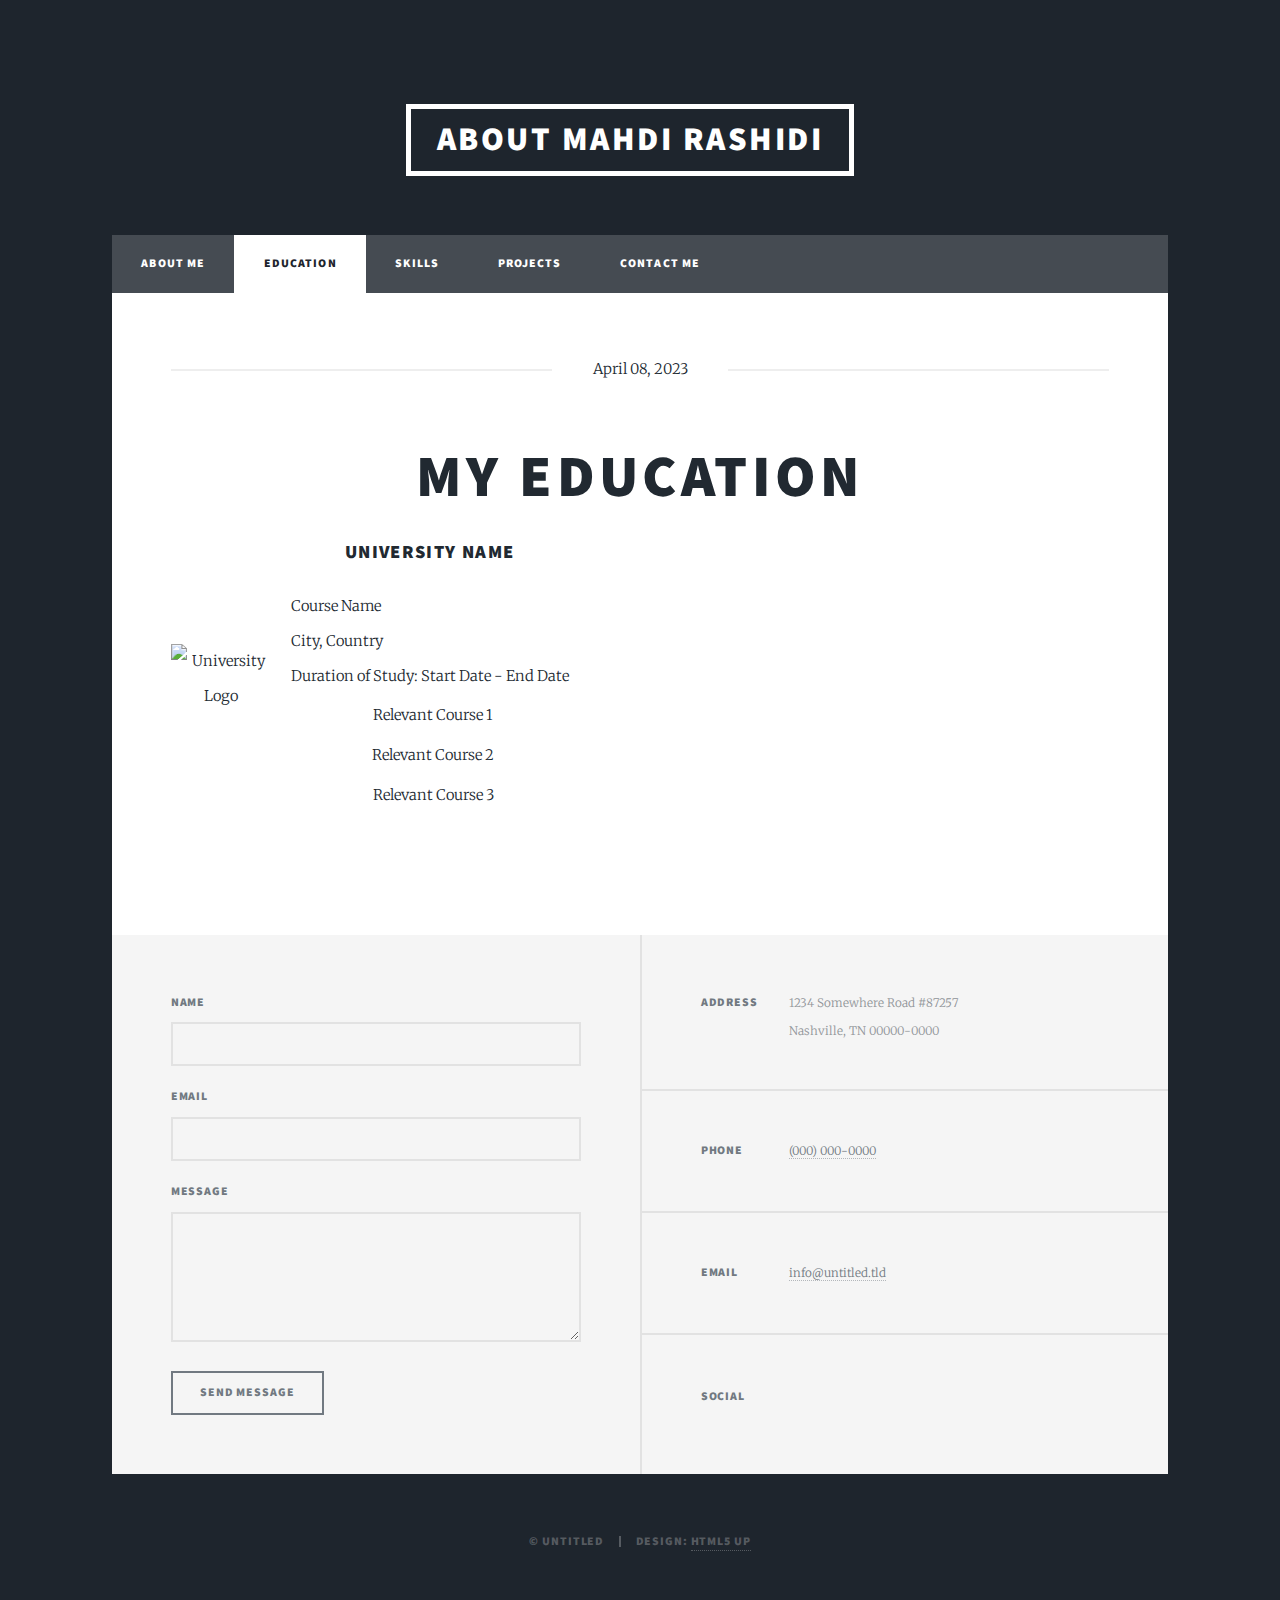
==== education.html @ 548ddbe5 "website got updated" ====
<!DOCTYPE HTML>
<!--
	Massively by HTML5 UP
	html5up.net | @ajlkn
	Free for personal and commercial use under the CCA 3.0 license (html5up.net/license)
-->
<html>
	<head>
		<title>Mahdi Rashidi | Education</title>
		<meta charset="utf-8" />
		<meta name="viewport" content="width=device-width, initial-scale=1, user-scalable=no" />
		<link rel="stylesheet" href="assets/css/main.css" />
		<noscript><link rel="stylesheet" href="assets/css/noscript.css" /></noscript>
	</head>
	<body class="is-preload">

		<!-- Wrapper -->
			<div id="wrapper">

				<!-- Header -->
					<header id="header">
						<a href="index.html" class="logo">About Mahdi rashidi</a>
					</header>

				<!-- Nav -->
					<!-- Nav I can make it stick to top later -->
					<nav id="nav">
						<ul class="links">
							<li><a href="index.html">About Me</a></li>
							<li class="active"><a href="education.html">Education</a></li>
							<li><a href="elements.html">Skills</a></li>
							<li><a href="elements.html">projects</a></li>
							<li><a href="elements.html">Contact me</a></li>
						</ul>
						<ul class="icons">
							<li><a href="https://www.linkedin.com/in/mahdi-rashidi-193063152/" class="icon brands fa-linkedin"><span class="label">Linkedin</span></a></li>
							<li><a href="https://www.facebook.com/profile.php?id=100070117154557" class="icon brands fa-facebook-f"><span class="label">Facebook</span></a></li>
							<li><a href="https://www.instagram.com/sepehr___rashidi__/" class="icon brands fa-instagram"><span class="label">Instagram</span></a></li>
							<li><a href="https://github.com/mahdirashidi998" class="icon brands fa-github"><span class="label">GitHub</span></a></li>
						</ul>
					</nav>

				<!-- Main -->
					<div id="main">

						<!-- Post -->
							<section class="post">
								<header class="major">
									<span class="date">April 08, 2023</span>
									<h1>My Education</h1>
									<div class="education">
										<div class="logo">
										  <img src="university-logo.png" alt="University Logo">
										</div>
										<div class="details">
										  <h3>University Name</h3>
										  <p>Course Name</p>
										  <p>City, Country</p>
										  <p>Duration of Study: Start Date - End Date</p>
										  <ul>
											<li>Relevant Course 1</li>
											<li>Relevant Course 2</li>
											<li>Relevant Course 3</li>
										  </ul>
										</div>
									  </div></section>

					</div>

				<!-- Footer -->
					<footer id="footer">
						<section>
							<form method="post" action="#">
								<div class="fields">
									<div class="field">
										<label for="name">Name</label>
										<input type="text" name="name" id="name" />
									</div>
									<div class="field">
										<label for="email">Email</label>
										<input type="text" name="email" id="email" />
									</div>
									<div class="field">
										<label for="message">Message</label>
										<textarea name="message" id="message" rows="3"></textarea>
									</div>
								</div>
								<ul class="actions">
									<li><input type="submit" value="Send Message" /></li>
								</ul>
							</form>
						</section>
						<section class="split contact">
							<section class="alt">
								<h3>Address</h3>
								<p>1234 Somewhere Road #87257<br />
								Nashville, TN 00000-0000</p>
							</section>
							<section>
								<h3>Phone</h3>
								<p><a href="#">(000) 000-0000</a></p>
							</section>
							<section>
								<h3>Email</h3>
								<p><a href="#">info@untitled.tld</a></p>
							</section>
							<section>
								<h3>Social</h3>
								<ul class="icons alt">
									<li><a href="#" class="icon brands alt fa-twitter"><span class="label">Twitter</span></a></li>
									<li><a href="#" class="icon brands alt fa-facebook-f"><span class="label">Facebook</span></a></li>
									<li><a href="#" class="icon brands alt fa-instagram"><span class="label">Instagram</span></a></li>
									<li><a href="#" class="icon brands alt fa-github"><span class="label">GitHub</span></a></li>
								</ul>
							</section>
						</section>
					</footer>

				<!-- Copyright -->
					<div id="copyright">
						<ul><li>&copy; Untitled</li><li>Design: <a href="https://html5up.net">HTML5 UP</a></li></ul>
					</div>

			</div>

		<!-- Scripts -->
			<script src="assets/js/jquery.min.js"></script>
			<script src="assets/js/jquery.scrollex.min.js"></script>
			<script src="assets/js/jquery.scrolly.min.js"></script>
			<script src="assets/js/browser.min.js"></script>
			<script src="assets/js/breakpoints.min.js"></script>
			<script src="assets/js/util.js"></script>
			<script src="assets/js/main.js"></script>

	</body>
</html>
---- assets/css/main.css ----
@import url(fontawesome-all.min.css);
@import url("https://fonts.googleapis.com/css?family=Merriweather:300,700,300italic,700italic|Source+Sans+Pro:900");

/*
	Massively by HTML5 UP
	html5up.net | @ajlkn
	Free for personal and commercial use under the CCA 3.0 license (html5up.net/license)
*/

html, body, div, span, applet, object,
iframe, h1, h2, h3, h4, h5, h6, p, blockquote,
pre, a, abbr, acronym, address, big, cite,
code, del, dfn, em, img, ins, kbd, q, s, samp,
small, strike, strong, sub, sup, tt, var, b,
u, i, center, dl, dt, dd, ol, ul, li, fieldset,
form, label, legend, table, caption, tbody,
tfoot, thead, tr, th, td, article, aside,
canvas, details, embed, figure, figcaption,
footer, header, hgroup, menu, nav, output, ruby,
section, summary, time, mark, audio, video {
	margin: 0;
	padding: 0;
	border: 0;
	font-size: 100%;
	font: inherit;
	vertical-align: baseline;}

article, aside, details, figcaption, figure,
footer, header, hgroup, menu, nav, section {
	display: block;}

body {
	line-height: 1;
}

ol, ul {
	list-style: none;
}

blockquote, q {
	quotes: none;
}

	blockquote:before, blockquote:after, q:before, q:after {
		content: '';
		content: none;
	}

table {
	border-collapse: collapse;
	border-spacing: 0;
}

body {
	-webkit-text-size-adjust: none;
}

mark {
	background-color: transparent;
	color: inherit;
}

input::-moz-focus-inner {
	border: 0;
	padding: 0;
}

input, select, textarea {
	-moz-appearance: none;
	-webkit-appearance: none;
	-ms-appearance: none;
	appearance: none;
}

/* Basic */

	@-ms-viewport {
		width: device-width;
	}

	body {
		-ms-overflow-style: scrollbar;
	}

	@media screen and (max-width: 480px) {

		html, body {
			min-width: 320px;
		}

	}

	html {
		box-sizing: border-box;
	}

	*, *:before, *:after {
		box-sizing: inherit;
	}

	body {
		background-color: #1e252d;
	}

		body.is-preload *, body.is-preload *:before, body.is-preload *:after {
			-moz-animation: none !important;
			-webkit-animation: none !important;
			-ms-animation: none !important;
			animation: none !important;
			-moz-transition: none !important;
			-webkit-transition: none !important;
			-ms-transition: none !important;
			transition: none !important;
		}

/* Type */

	html {
		font-size: 16pt;
	}

		@media screen and (max-width: 1680px) {

			html {
				font-size: 12pt;
			}

		}

		@media screen and (max-width: 1280px) {

			html {
				font-size: 11pt;
			}

		}

		@media screen and (max-width: 360px) {

			html {
				font-size: 10pt;
			}

		}

	body {
		color: #212931;
	}

	body, input, select, textarea {
		font-family: "Merriweather", Georgia, serif;
		font-weight: 300;
		font-size: 1rem;
		line-height: 2.375;
	}

	a {
		-moz-transition: color 0.2s ease-in-out, background-color 0.2s ease-in-out, border-color 0.2s ease-in-out, box-shadow 0.2s ease-in-out;
		-webkit-transition: color 0.2s ease-in-out, background-color 0.2s ease-in-out, border-color 0.2s ease-in-out, box-shadow 0.2s ease-in-out;
		-ms-transition: color 0.2s ease-in-out, background-color 0.2s ease-in-out, border-color 0.2s ease-in-out, box-shadow 0.2s ease-in-out;
		transition: color 0.2s ease-in-out, background-color 0.2s ease-in-out, border-color 0.2s ease-in-out, box-shadow 0.2s ease-in-out;
		border-bottom: dotted 1px;
		text-decoration: none;
	}

		a:hover {
			border-bottom-color: transparent;
		}

	strong, b {
		font-weight: 600;
	}

	em, i {
		font-style: italic;
	}

	p {
		text-align: justify;
		margin: 0 0 2rem 0;
	}

	h1, h2, h3, h4, h5, h6 {
		font-family: "Source Sans Pro", Helvetica, sans-serif;
		font-weight: 900;
		line-height: 1.5;
		letter-spacing: 0.075em;
		text-transform: uppercase;
		margin: 0 0 1rem 0;
	}

		h1 a, h2 a, h3 a, h4 a, h5 a, h6 a {
			border-bottom: 0;
			color: inherit;
			text-decoration: none;
		}

	h1 {
		font-size: 4rem;
		line-height: 1.1;
		margin: 0 0 2rem 0;
	}

	h2 {
		font-size: 1.75rem;
		line-height: 1.3;
		margin: 0 0 1.5rem 0;
	}

	h3 {
		font-size: 1.25rem;
		margin: 0 0 1.5rem 0;
	}

	h4 {
		font-size: 1rem;
	}

	h5 {
		font-size: 0.9rem;
	}

	h6 {
		font-size: 0.8rem;
	}

	sub {
		font-size: 0.8rem;
		position: relative;
		top: 0.5rem;
	}

	sup {
		font-size: 0.8rem;
		position: relative;
		top: -0.5rem;
	}

	blockquote {
		border-left: solid 4px;
		font-style: italic;
		margin: 0 0 2rem 0;
		padding: 0.5rem 0 0.5rem 2rem;
	}

	code {
		border: solid 2px;
		font-family: "Courier New", monospace;
		font-size: 0.9rem;
		margin: 0 0.25rem;
		padding: 0.25rem 0.65rem;
	}

	pre {
		-webkit-overflow-scrolling: touch;
		font-family: "Courier New", monospace;
		font-size: 0.9rem;
		margin: 0 0 2rem 0;
	}

		pre code {
			display: block;
			line-height: 1.75;
			padding: 1rem 1.5rem;
			overflow-x: auto;
		}

	hr {
		border: 0;
		border-bottom: solid 2px;
		margin: 3rem 0;
	}

		hr.major {
			margin: 5rem 0;
		}

	.align-left {
		text-align: left;
	}

	.align-center {
		text-align: center;
	}

	.align-right {
		text-align: right;
	}

	input, select, textarea {
		color: #212931;
	}

	a {
		color: #212931;
		border-bottom-color: rgba(33, 41, 49, 0.5);
	}

		a:hover {
			border-bottom-color: transparent;
			color: #18bfef !important;
		}

	strong, b {
		color: #212931;
	}

	h1, h2, h3, h4, h5, h6 {
		color: #212931;
	}

	blockquote {
		border-left-color: #eeeeee;
	}

	code {
		background: rgba(220, 220, 220, 0.25);
		border-color: #eeeeee;
	}

	hr {
		border-bottom-color: #eeeeee;
	}

/* Row */

	.row {
		display: flex;
		flex-wrap: wrap;
		box-sizing: border-box;
		align-items: stretch;
	}

		.row > * {
			box-sizing: border-box;
		}

		.row.gtr-uniform > * > :last-child {
			margin-bottom: 0;
		}

		.row.aln-left {
			justify-content: flex-start;
		}

		.row.aln-center {
			justify-content: center;
		}

		.row.aln-right {
			justify-content: flex-end;
		}

		.row.aln-top {
			align-items: flex-start;
		}

		.row.aln-middle {
			align-items: center;
		}

		.row.aln-bottom {
			align-items: flex-end;
		}

		.row > .imp {
			order: -1;
		}

		.row > .col-1 {
			width: 8.33333%;
		}

		.row > .off-1 {
			margin-left: 8.33333%;
		}

		.row > .col-2 {
			width: 16.66667%;
		}

		.row > .off-2 {
			margin-left: 16.66667%;
		}

		.row > .col-3 {
			width: 25%;
		}

		.row > .off-3 {
			margin-left: 25%;
		}

		.row > .col-4 {
			width: 33.33333%;
		}

		.row > .off-4 {
			margin-left: 33.33333%;
		}

		.row > .col-5 {
			width: 41.66667%;
		}

		.row > .off-5 {
			margin-left: 41.66667%;
		}

		.row > .col-6 {
			width: 50%;
		}

		.row > .off-6 {
			margin-left: 50%;
		}

		.row > .col-7 {
			width: 58.33333%;
		}

		.row > .off-7 {
			margin-left: 58.33333%;
		}

		.row > .col-8 {
			width: 66.66667%;
		}

		.row > .off-8 {
			margin-left: 66.66667%;
		}

		.row > .col-9 {
			width: 75%;
		}

		.row > .off-9 {
			margin-left: 75%;
		}

		.row > .col-10 {
			width: 83.33333%;
		}

		.row > .off-10 {
			margin-left: 83.33333%;
		}

		.row > .col-11 {
			width: 91.66667%;
		}

		.row > .off-11 {
			margin-left: 91.66667%;
		}

		.row > .col-12 {
			width: 100%;
		}

		.row > .off-12 {
			margin-left: 100%;
		}

		.row.gtr-0 {
			margin-top: 0;
			margin-left: 0rem;
		}

			.row.gtr-0 > * {
				padding: 0 0 0 0rem;
			}

			.row.gtr-0.gtr-uniform {
				margin-top: 0rem;
			}

				.row.gtr-0.gtr-uniform > * {
					padding-top: 0rem;
				}

		.row.gtr-25 {
			margin-top: 0;
			margin-left: -0.375rem;
		}

			.row.gtr-25 > * {
				padding: 0 0 0 0.375rem;
			}

			.row.gtr-25.gtr-uniform {
				margin-top: -0.375rem;
			}

				.row.gtr-25.gtr-uniform > * {
					padding-top: 0.375rem;
				}

		.row.gtr-50 {
			margin-top: 0;
			margin-left: -0.75rem;
		}

			.row.gtr-50 > * {
				padding: 0 0 0 0.75rem;
			}

			.row.gtr-50.gtr-uniform {
				margin-top: -0.75rem;
			}

				.row.gtr-50.gtr-uniform > * {
					padding-top: 0.75rem;
				}

		.row {
			margin-top: 0;
			margin-left: -1.5rem;
		}

			.row > * {
				padding: 0 0 0 1.5rem;
			}

			.row.gtr-uniform {
				margin-top: -1.5rem;
			}

				.row.gtr-uniform > * {
					padding-top: 1.5rem;
				}

		.row.gtr-150 {
			margin-top: 0;
			margin-left: -2.25rem;
		}

			.row.gtr-150 > * {
				padding: 0 0 0 2.25rem;
			}

			.row.gtr-150.gtr-uniform {
				margin-top: -2.25rem;
			}

				.row.gtr-150.gtr-uniform > * {
					padding-top: 2.25rem;
				}

		.row.gtr-200 {
			margin-top: 0;
			margin-left: -3rem;
		}

			.row.gtr-200 > * {
				padding: 0 0 0 3rem;
			}

			.row.gtr-200.gtr-uniform {
				margin-top: -3rem;
			}

				.row.gtr-200.gtr-uniform > * {
					padding-top: 3rem;
				}

		@media screen and (max-width: 1680px) {

			.row {
				display: flex;
				flex-wrap: wrap;
				box-sizing: border-box;
				align-items: stretch;
			}

				.row > * {
					box-sizing: border-box;
				}

				.row.gtr-uniform > * > :last-child {
					margin-bottom: 0;
				}

				.row.aln-left {
					justify-content: flex-start;
				}

				.row.aln-center {
					justify-content: center;
				}

				.row.aln-right {
					justify-content: flex-end;
				}

				.row.aln-top {
					align-items: flex-start;
				}

				.row.aln-middle {
					align-items: center;
				}

				.row.aln-bottom {
					align-items: flex-end;
				}

				.row > .imp-xlarge {
					order: -1;
				}

				.row > .col-1-xlarge {
					width: 8.33333%;
				}

				.row > .off-1-xlarge {
					margin-left: 8.33333%;
				}

				.row > .col-2-xlarge {
					width: 16.66667%;
				}

				.row > .off-2-xlarge {
					margin-left: 16.66667%;
				}

				.row > .col-3-xlarge {
					width: 25%;
				}

				.row > .off-3-xlarge {
					margin-left: 25%;
				}

				.row > .col-4-xlarge {
					width: 33.33333%;
				}

				.row > .off-4-xlarge {
					margin-left: 33.33333%;
				}

				.row > .col-5-xlarge {
					width: 41.66667%;
				}

				.row > .off-5-xlarge {
					margin-left: 41.66667%;
				}

				.row > .col-6-xlarge {
					width: 50%;
				}

				.row > .off-6-xlarge {
					margin-left: 50%;
				}

				.row > .col-7-xlarge {
					width: 58.33333%;
				}

				.row > .off-7-xlarge {
					margin-left: 58.33333%;
				}

				.row > .col-8-xlarge {
					width: 66.66667%;
				}

				.row > .off-8-xlarge {
					margin-left: 66.66667%;
				}

				.row > .col-9-xlarge {
					width: 75%;
				}

				.row > .off-9-xlarge {
					margin-left: 75%;
				}

				.row > .col-10-xlarge {
					width: 83.33333%;
				}

				.row > .off-10-xlarge {
					margin-left: 83.33333%;
				}

				.row > .col-11-xlarge {
					width: 91.66667%;
				}

				.row > .off-11-xlarge {
					margin-left: 91.66667%;
				}

				.row > .col-12-xlarge {
					width: 100%;
				}

				.row > .off-12-xlarge {
					margin-left: 100%;
				}

				.row.gtr-0 {
					margin-top: 0;
					margin-left: 0rem;
				}

					.row.gtr-0 > * {
						padding: 0 0 0 0rem;
					}

					.row.gtr-0.gtr-uniform {
						margin-top: 0rem;
					}

						.row.gtr-0.gtr-uniform > * {
							padding-top: 0rem;
						}

				.row.gtr-25 {
					margin-top: 0;
					margin-left: -0.375rem;
				}

					.row.gtr-25 > * {
						padding: 0 0 0 0.375rem;
					}

					.row.gtr-25.gtr-uniform {
						margin-top: -0.375rem;
					}

						.row.gtr-25.gtr-uniform > * {
							padding-top: 0.375rem;
						}

				.row.gtr-50 {
					margin-top: 0;
					margin-left: -0.75rem;
				}

					.row.gtr-50 > * {
						padding: 0 0 0 0.75rem;
					}

					.row.gtr-50.gtr-uniform {
						margin-top: -0.75rem;
					}

						.row.gtr-50.gtr-uniform > * {
							padding-top: 0.75rem;
						}

				.row {
					margin-top: 0;
					margin-left: -1.5rem;
				}

					.row > * {
						padding: 0 0 0 1.5rem;
					}

					.row.gtr-uniform {
						margin-top: -1.5rem;
					}

						.row.gtr-uniform > * {
							padding-top: 1.5rem;
						}

				.row.gtr-150 {
					margin-top: 0;
					margin-left: -2.25rem;
				}

					.row.gtr-150 > * {
						padding: 0 0 0 2.25rem;
					}

					.row.gtr-150.gtr-uniform {
						margin-top: -2.25rem;
					}

						.row.gtr-150.gtr-uniform > * {
							padding-top: 2.25rem;
						}

				.row.gtr-200 {
					margin-top: 0;
					margin-left: -3rem;
				}

					.row.gtr-200 > * {
						padding: 0 0 0 3rem;
					}

					.row.gtr-200.gtr-uniform {
						margin-top: -3rem;
					}

						.row.gtr-200.gtr-uniform > * {
							padding-top: 3rem;
						}

		}

		@media screen and (max-width: 1280px) {

			.row {
				display: flex;
				flex-wrap: wrap;
				box-sizing: border-box;
				align-items: stretch;
			}

				.row > * {
					box-sizing: border-box;
				}

				.row.gtr-uniform > * > :last-child {
					margin-bottom: 0;
				}

				.row.aln-left {
					justify-content: flex-start;
				}

				.row.aln-center {
					justify-content: center;
				}

				.row.aln-right {
					justify-content: flex-end;
				}

				.row.aln-top {
					align-items: flex-start;
				}

				.row.aln-middle {
					align-items: center;
				}

				.row.aln-bottom {
					align-items: flex-end;
				}

				.row > .imp-large {
					order: -1;
				}

				.row > .col-1-large {
					width: 8.33333%;
				}

				.row > .off-1-large {
					margin-left: 8.33333%;
				}

				.row > .col-2-large {
					width: 16.66667%;
				}

				.row > .off-2-large {
					margin-left: 16.66667%;
				}

				.row > .col-3-large {
					width: 25%;
				}

				.row > .off-3-large {
					margin-left: 25%;
				}

				.row > .col-4-large {
					width: 33.33333%;
				}

				.row > .off-4-large {
					margin-left: 33.33333%;
				}

				.row > .col-5-large {
					width: 41.66667%;
				}

				.row > .off-5-large {
					margin-left: 41.66667%;
				}

				.row > .col-6-large {
					width: 50%;
				}

				.row > .off-6-large {
					margin-left: 50%;
				}

				.row > .col-7-large {
					width: 58.33333%;
				}

				.row > .off-7-large {
					margin-left: 58.33333%;
				}

				.row > .col-8-large {
					width: 66.66667%;
				}

				.row > .off-8-large {
					margin-left: 66.66667%;
				}

				.row > .col-9-large {
					width: 75%;
				}

				.row > .off-9-large {
					margin-left: 75%;
				}

				.row > .col-10-large {
					width: 83.33333%;
				}

				.row > .off-10-large {
					margin-left: 83.33333%;
				}

				.row > .col-11-large {
					width: 91.66667%;
				}

				.row > .off-11-large {
					margin-left: 91.66667%;
				}

				.row > .col-12-large {
					width: 100%;
				}

				.row > .off-12-large {
					margin-left: 100%;
				}

				.row.gtr-0 {
					margin-top: 0;
					margin-left: 0rem;
				}

					.row.gtr-0 > * {
						padding: 0 0 0 0rem;
					}

					.row.gtr-0.gtr-uniform {
						margin-top: 0rem;
					}

						.row.gtr-0.gtr-uniform > * {
							padding-top: 0rem;
						}

				.row.gtr-25 {
					margin-top: 0;
					margin-left: -0.375rem;
				}

					.row.gtr-25 > * {
						padding: 0 0 0 0.375rem;
					}

					.row.gtr-25.gtr-uniform {
						margin-top: -0.375rem;
					}

						.row.gtr-25.gtr-uniform > * {
							padding-top: 0.375rem;
						}

				.row.gtr-50 {
					margin-top: 0;
					margin-left: -0.75rem;
				}

					.row.gtr-50 > * {
						padding: 0 0 0 0.75rem;
					}

					.row.gtr-50.gtr-uniform {
						margin-top: -0.75rem;
					}

						.row.gtr-50.gtr-uniform > * {
							padding-top: 0.75rem;
						}

				.row {
					margin-top: 0;
					margin-left: -1.5rem;
				}

					.row > * {
						padding: 0 0 0 1.5rem;
					}

					.row.gtr-uniform {
						margin-top: -1.5rem;
					}

						.row.gtr-uniform > * {
							padding-top: 1.5rem;
						}

				.row.gtr-150 {
					margin-top: 0;
					margin-left: -2.25rem;
				}

					.row.gtr-150 > * {
						padding: 0 0 0 2.25rem;
					}

					.row.gtr-150.gtr-uniform {
						margin-top: -2.25rem;
					}

						.row.gtr-150.gtr-uniform > * {
							padding-top: 2.25rem;
						}

				.row.gtr-200 {
					margin-top: 0;
					margin-left: -3rem;
				}

					.row.gtr-200 > * {
						padding: 0 0 0 3rem;
					}

					.row.gtr-200.gtr-uniform {
						margin-top: -3rem;
					}

						.row.gtr-200.gtr-uniform > * {
							padding-top: 3rem;
						}

		}

		@media screen and (max-width: 980px) {

			.row {
				display: flex;
				flex-wrap: wrap;
				box-sizing: border-box;
				align-items: stretch;
			}

				.row > * {
					box-sizing: border-box;
				}

				.row.gtr-uniform > * > :last-child {
					margin-bottom: 0;
				}

				.row.aln-left {
					justify-content: flex-start;
				}

				.row.aln-center {
					justify-content: center;
				}

				.row.aln-right {
					justify-content: flex-end;
				}

				.row.aln-top {
					align-items: flex-start;
				}

				.row.aln-middle {
					align-items: center;
				}

				.row.aln-bottom {
					align-items: flex-end;
				}

				.row > .imp-medium {
					order: -1;
				}

				.row > .col-1-medium {
					width: 8.33333%;
				}

				.row > .off-1-medium {
					margin-left: 8.33333%;
				}

				.row > .col-2-medium {
					width: 16.66667%;
				}

				.row > .off-2-medium {
					margin-left: 16.66667%;
				}

				.row > .col-3-medium {
					width: 25%;
				}

				.row > .off-3-medium {
					margin-left: 25%;
				}

				.row > .col-4-medium {
					width: 33.33333%;
				}

				.row > .off-4-medium {
					margin-left: 33.33333%;
				}

				.row > .col-5-medium {
					width: 41.66667%;
				}

				.row > .off-5-medium {
					margin-left: 41.66667%;
				}

				.row > .col-6-medium {
					width: 50%;
				}

				.row > .off-6-medium {
					margin-left: 50%;
				}

				.row > .col-7-medium {
					width: 58.33333%;
				}

				.row > .off-7-medium {
					margin-left: 58.33333%;
				}

				.row > .col-8-medium {
					width: 66.66667%;
				}

				.row > .off-8-medium {
					margin-left: 66.66667%;
				}

				.row > .col-9-medium {
					width: 75%;
				}

				.row > .off-9-medium {
					margin-left: 75%;
				}

				.row > .col-10-medium {
					width: 83.33333%;
				}

				.row > .off-10-medium {
					margin-left: 83.33333%;
				}

				.row > .col-11-medium {
					width: 91.66667%;
				}

				.row > .off-11-medium {
					margin-left: 91.66667%;
				}

				.row > .col-12-medium {
					width: 100%;
				}

				.row > .off-12-medium {
					margin-left: 100%;
				}

				.row.gtr-0 {
					margin-top: 0;
					margin-left: 0rem;
				}

					.row.gtr-0 > * {
						padding: 0 0 0 0rem;
					}

					.row.gtr-0.gtr-uniform {
						margin-top: 0rem;
					}

						.row.gtr-0.gtr-uniform > * {
							padding-top: 0rem;
						}

				.row.gtr-25 {
					margin-top: 0;
					margin-left: -0.375rem;
				}

					.row.gtr-25 > * {
						padding: 0 0 0 0.375rem;
					}

					.row.gtr-25.gtr-uniform {
						margin-top: -0.375rem;
					}

						.row.gtr-25.gtr-uniform > * {
							padding-top: 0.375rem;
						}

				.row.gtr-50 {
					margin-top: 0;
					margin-left: -0.75rem;
				}

					.row.gtr-50 > * {
						padding: 0 0 0 0.75rem;
					}

					.row.gtr-50.gtr-uniform {
						margin-top: -0.75rem;
					}

						.row.gtr-50.gtr-uniform > * {
							padding-top: 0.75rem;
						}

				.row {
					margin-top: 0;
					margin-left: -1.5rem;
				}

					.row > * {
						padding: 0 0 0 1.5rem;
					}

					.row.gtr-uniform {
						margin-top: -1.5rem;
					}

						.row.gtr-uniform > * {
							padding-top: 1.5rem;
						}

				.row.gtr-150 {
					margin-top: 0;
					margin-left: -2.25rem;
				}

					.row.gtr-150 > * {
						padding: 0 0 0 2.25rem;
					}

					.row.gtr-150.gtr-uniform {
						margin-top: -2.25rem;
					}

						.row.gtr-150.gtr-uniform > * {
							padding-top: 2.25rem;
						}

				.row.gtr-200 {
					margin-top: 0;
					margin-left: -3rem;
				}

					.row.gtr-200 > * {
						padding: 0 0 0 3rem;
					}

					.row.gtr-200.gtr-uniform {
						margin-top: -3rem;
					}

						.row.gtr-200.gtr-uniform > * {
							padding-top: 3rem;
						}

		}

		@media screen and (max-width: 736px) {

			.row {
				display: flex;
				flex-wrap: wrap;
				box-sizing: border-box;
				align-items: stretch;
			}

				.row > * {
					box-sizing: border-box;
				}

				.row.gtr-uniform > * > :last-child {
					margin-bottom: 0;
				}

				.row.aln-left {
					justify-content: flex-start;
				}

				.row.aln-center {
					justify-content: center;
				}

				.row.aln-right {
					justify-content: flex-end;
				}

				.row.aln-top {
					align-items: flex-start;
				}

				.row.aln-middle {
					align-items: center;
				}

				.row.aln-bottom {
					align-items: flex-end;
				}

				.row > .imp-small {
					order: -1;
				}

				.row > .col-1-small {
					width: 8.33333%;
				}

				.row > .off-1-small {
					margin-left: 8.33333%;
				}

				.row > .col-2-small {
					width: 16.66667%;
				}

				.row > .off-2-small {
					margin-left: 16.66667%;
				}

				.row > .col-3-small {
					width: 25%;
				}

				.row > .off-3-small {
					margin-left: 25%;
				}

				.row > .col-4-small {
					width: 33.33333%;
				}

				.row > .off-4-small {
					margin-left: 33.33333%;
				}

				.row > .col-5-small {
					width: 41.66667%;
				}

				.row > .off-5-small {
					margin-left: 41.66667%;
				}

				.row > .col-6-small {
					width: 50%;
				}

				.row > .off-6-small {
					margin-left: 50%;
				}

				.row > .col-7-small {
					width: 58.33333%;
				}

				.row > .off-7-small {
					margin-left: 58.33333%;
				}

				.row > .col-8-small {
					width: 66.66667%;
				}

				.row > .off-8-small {
					margin-left: 66.66667%;
				}

				.row > .col-9-small {
					width: 75%;
				}

				.row > .off-9-small {
					margin-left: 75%;
				}

				.row > .col-10-small {
					width: 83.33333%;
				}

				.row > .off-10-small {
					margin-left: 83.33333%;
				}

				.row > .col-11-small {
					width: 91.66667%;
				}

				.row > .off-11-small {
					margin-left: 91.66667%;
				}

				.row > .col-12-small {
					width: 100%;
				}

				.row > .off-12-small {
					margin-left: 100%;
				}

				.row.gtr-0 {
					margin-top: 0;
					margin-left: 0rem;
				}

					.row.gtr-0 > * {
						padding: 0 0 0 0rem;
					}

					.row.gtr-0.gtr-uniform {
						margin-top: 0rem;
					}

						.row.gtr-0.gtr-uniform > * {
							padding-top: 0rem;
						}

				.row.gtr-25 {
					margin-top: 0;
					margin-left: -0.375rem;
				}

					.row.gtr-25 > * {
						padding: 0 0 0 0.375rem;
					}

					.row.gtr-25.gtr-uniform {
						margin-top: -0.375rem;
					}

						.row.gtr-25.gtr-uniform > * {
							padding-top: 0.375rem;
						}

				.row.gtr-50 {
					margin-top: 0;
					margin-left: -0.75rem;
				}

					.row.gtr-50 > * {
						padding: 0 0 0 0.75rem;
					}

					.row.gtr-50.gtr-uniform {
						margin-top: -0.75rem;
					}

						.row.gtr-50.gtr-uniform > * {
							padding-top: 0.75rem;
						}

				.row {
					margin-top: 0;
					margin-left: -1.5rem;
				}

					.row > * {
						padding: 0 0 0 1.5rem;
					}

					.row.gtr-uniform {
						margin-top: -1.5rem;
					}

						.row.gtr-uniform > * {
							padding-top: 1.5rem;
						}

				.row.gtr-150 {
					margin-top: 0;
					margin-left: -2.25rem;
				}

					.row.gtr-150 > * {
						padding: 0 0 0 2.25rem;
					}

					.row.gtr-150.gtr-uniform {
						margin-top: -2.25rem;
					}

						.row.gtr-150.gtr-uniform > * {
							padding-top: 2.25rem;
						}

				.row.gtr-200 {
					margin-top: 0;
					margin-left: -3rem;
				}

					.row.gtr-200 > * {
						padding: 0 0 0 3rem;
					}

					.row.gtr-200.gtr-uniform {
						margin-top: -3rem;
					}

						.row.gtr-200.gtr-uniform > * {
							padding-top: 3rem;
						}

		}

		@media screen and (max-width: 480px) {

			.row {
				display: flex;
				flex-wrap: wrap;
				box-sizing: border-box;
				align-items: stretch;
			}

				.row > * {
					box-sizing: border-box;
				}

				.row.gtr-uniform > * > :last-child {
					margin-bottom: 0;
				}

				.row.aln-left {
					justify-content: flex-start;
				}

				.row.aln-center {
					justify-content: center;
				}

				.row.aln-right {
					justify-content: flex-end;
				}

				.row.aln-top {
					align-items: flex-start;
				}

				.row.aln-middle {
					align-items: center;
				}

				.row.aln-bottom {
					align-items: flex-end;
				}

				.row > .imp-xsmall {
					order: -1;
				}

				.row > .col-1-xsmall {
					width: 8.33333%;
				}

				.row > .off-1-xsmall {
					margin-left: 8.33333%;
				}

				.row > .col-2-xsmall {
					width: 16.66667%;
				}

				.row > .off-2-xsmall {
					margin-left: 16.66667%;
				}

				.row > .col-3-xsmall {
					width: 25%;
				}

				.row > .off-3-xsmall {
					margin-left: 25%;
				}

				.row > .col-4-xsmall {
					width: 33.33333%;
				}

				.row > .off-4-xsmall {
					margin-left: 33.33333%;
				}

				.row > .col-5-xsmall {
					width: 41.66667%;
				}

				.row > .off-5-xsmall {
					margin-left: 41.66667%;
				}

				.row > .col-6-xsmall {
					width: 50%;
				}

				.row > .off-6-xsmall {
					margin-left: 50%;
				}

				.row > .col-7-xsmall {
					width: 58.33333%;
				}

				.row > .off-7-xsmall {
					margin-left: 58.33333%;
				}

				.row > .col-8-xsmall {
					width: 66.66667%;
				}

				.row > .off-8-xsmall {
					margin-left: 66.66667%;
				}

				.row > .col-9-xsmall {
					width: 75%;
				}

				.row > .off-9-xsmall {
					margin-left: 75%;
				}

				.row > .col-10-xsmall {
					width: 83.33333%;
				}

				.row > .off-10-xsmall {
					margin-left: 83.33333%;
				}

				.row > .col-11-xsmall {
					width: 91.66667%;
				}

				.row > .off-11-xsmall {
					margin-left: 91.66667%;
				}

				.row > .col-12-xsmall {
					width: 100%;
				}

				.row > .off-12-xsmall {
					margin-left: 100%;
				}

				.row.gtr-0 {
					margin-top: 0;
					margin-left: 0rem;
				}

					.row.gtr-0 > * {
						padding: 0 0 0 0rem;
					}

					.row.gtr-0.gtr-uniform {
						margin-top: 0rem;
					}

						.row.gtr-0.gtr-uniform > * {
							padding-top: 0rem;
						}

				.row.gtr-25 {
					margin-top: 0;
					margin-left: -0.375rem;
				}

					.row.gtr-25 > * {
						padding: 0 0 0 0.375rem;
					}

					.row.gtr-25.gtr-uniform {
						margin-top: -0.375rem;
					}

						.row.gtr-25.gtr-uniform > * {
							padding-top: 0.375rem;
						}

				.row.gtr-50 {
					margin-top: 0;
					margin-left: -0.75rem;
				}

					.row.gtr-50 > * {
						padding: 0 0 0 0.75rem;
					}

					.row.gtr-50.gtr-uniform {
						margin-top: -0.75rem;
					}

						.row.gtr-50.gtr-uniform > * {
							padding-top: 0.75rem;
						}

				.row {
					margin-top: 0;
					margin-left: -1.5rem;
				}

					.row > * {
						padding: 0 0 0 1.5rem;
					}

					.row.gtr-uniform {
						margin-top: -1.5rem;
					}

						.row.gtr-uniform > * {
							padding-top: 1.5rem;
						}

				.row.gtr-150 {
					margin-top: 0;
					margin-left: -2.25rem;
				}

					.row.gtr-150 > * {
						padding: 0 0 0 2.25rem;
					}

					.row.gtr-150.gtr-uniform {
						margin-top: -2.25rem;
					}

						.row.gtr-150.gtr-uniform > * {
							padding-top: 2.25rem;
						}

				.row.gtr-200 {
					margin-top: 0;
					margin-left: -3rem;
				}

					.row.gtr-200 > * {
						padding: 0 0 0 3rem;
					}

					.row.gtr-200.gtr-uniform {
						margin-top: -3rem;
					}

						.row.gtr-200.gtr-uniform > * {
							padding-top: 3rem;
						}

		}

		@media screen and (max-width: 360px) {

			.row {
				display: flex;
				flex-wrap: wrap;
				box-sizing: border-box;
				align-items: stretch;
			}

				.row > * {
					box-sizing: border-box;
				}

				.row.gtr-uniform > * > :last-child {
					margin-bottom: 0;
				}

				.row.aln-left {
					justify-content: flex-start;
				}

				.row.aln-center {
					justify-content: center;
				}

				.row.aln-right {
					justify-content: flex-end;
				}

				.row.aln-top {
					align-items: flex-start;
				}

				.row.aln-middle {
					align-items: center;
				}

				.row.aln-bottom {
					align-items: flex-end;
				}

				.row > .imp-xxsmall {
					order: -1;
				}

				.row > .col-1-xxsmall {
					width: 8.33333%;
				}

				.row > .off-1-xxsmall {
					margin-left: 8.33333%;
				}

				.row > .col-2-xxsmall {
					width: 16.66667%;
				}

				.row > .off-2-xxsmall {
					margin-left: 16.66667%;
				}

				.row > .col-3-xxsmall {
					width: 25%;
				}

				.row > .off-3-xxsmall {
					margin-left: 25%;
				}

				.row > .col-4-xxsmall {
					width: 33.33333%;
				}

				.row > .off-4-xxsmall {
					margin-left: 33.33333%;
				}

				.row > .col-5-xxsmall {
					width: 41.66667%;
				}

				.row > .off-5-xxsmall {
					margin-left: 41.66667%;
				}

				.row > .col-6-xxsmall {
					width: 50%;
				}

				.row > .off-6-xxsmall {
					margin-left: 50%;
				}

				.row > .col-7-xxsmall {
					width: 58.33333%;
				}

				.row > .off-7-xxsmall {
					margin-left: 58.33333%;
				}

				.row > .col-8-xxsmall {
					width: 66.66667%;
				}

				.row > .off-8-xxsmall {
					margin-left: 66.66667%;
				}

				.row > .col-9-xxsmall {
					width: 75%;
				}

				.row > .off-9-xxsmall {
					margin-left: 75%;
				}

				.row > .col-10-xxsmall {
					width: 83.33333%;
				}

				.row > .off-10-xxsmall {
					margin-left: 83.33333%;
				}

				.row > .col-11-xxsmall {
					width: 91.66667%;
				}

				.row > .off-11-xxsmall {
					margin-left: 91.66667%;
				}

				.row > .col-12-xxsmall {
					width: 100%;
				}

				.row > .off-12-xxsmall {
					margin-left: 100%;
				}

				.row.gtr-0 {
					margin-top: 0;
					margin-left: 0rem;
				}

					.row.gtr-0 > * {
						padding: 0 0 0 0rem;
					}

					.row.gtr-0.gtr-uniform {
						margin-top: 0rem;
					}

						.row.gtr-0.gtr-uniform > * {
							padding-top: 0rem;
						}

				.row.gtr-25 {
					margin-top: 0;
					margin-left: -0.375rem;
				}

					.row.gtr-25 > * {
						padding: 0 0 0 0.375rem;
					}

					.row.gtr-25.gtr-uniform {
						margin-top: -0.375rem;
					}

						.row.gtr-25.gtr-uniform > * {
							padding-top: 0.375rem;
						}

				.row.gtr-50 {
					margin-top: 0;
					margin-left: -0.75rem;
				}

					.row.gtr-50 > * {
						padding: 0 0 0 0.75rem;
					}

					.row.gtr-50.gtr-uniform {
						margin-top: -0.75rem;
					}

						.row.gtr-50.gtr-uniform > * {
							padding-top: 0.75rem;
						}

				.row {
					margin-top: 0;
					margin-left: -1.5rem;
				}

					.row > * {
						padding: 0 0 0 1.5rem;
					}

					.row.gtr-uniform {
						margin-top: -1.5rem;
					}

						.row.gtr-uniform > * {
							padding-top: 1.5rem;
						}

				.row.gtr-150 {
					margin-top: 0;
					margin-left: -2.25rem;
				}

					.row.gtr-150 > * {
						padding: 0 0 0 2.25rem;
					}

					.row.gtr-150.gtr-uniform {
						margin-top: -2.25rem;
					}

						.row.gtr-150.gtr-uniform > * {
							padding-top: 2.25rem;
						}

				.row.gtr-200 {
					margin-top: 0;
					margin-left: -3rem;
				}

					.row.gtr-200 > * {
						padding: 0 0 0 3rem;
					}

					.row.gtr-200.gtr-uniform {
						margin-top: -3rem;
					}

						.row.gtr-200.gtr-uniform > * {
							padding-top: 3rem;
						}

		}

/* Box */

	.box {
		border: solid 2px;
		margin-bottom: 2rem;
		padding: 1.5rem;
	}

		.box > :last-child,
		.box > :last-child > :last-child,
		.box > :last-child > :last-child > :last-child {
			margin-bottom: 0;
		}

		.box.alt {
			border: 0;
			border-radius: 0;
			padding: 0;
		}

	.box {
		border-color: #eeeeee;
	}

/* Button */

	input[type="submit"],
	input[type="reset"],
	input[type="button"],
	button,
	.button {
		-moz-appearance: none;
		-webkit-appearance: none;
		-ms-appearance: none;
		appearance: none;
		-moz-transition: background-color 0.2s ease-in-out, box-shadow 0.2s ease-in-out, color 0.2s ease-in-out;
		-webkit-transition: background-color 0.2s ease-in-out, box-shadow 0.2s ease-in-out, color 0.2s ease-in-out;
		-ms-transition: background-color 0.2s ease-in-out, box-shadow 0.2s ease-in-out, color 0.2s ease-in-out;
		transition: background-color 0.2s ease-in-out, box-shadow 0.2s ease-in-out, color 0.2s ease-in-out;
		border: 0;
		border-radius: 0;
		cursor: pointer;
		display: inline-block;
		font-family: "Source Sans Pro", Helvetica, sans-serif;
		font-size: 0.8rem;
		font-weight: 900;
		letter-spacing: 0.075em;
		height: 3rem;
		line-height: 3rem;
		padding: 0 2rem;
		text-align: center;
		text-decoration: none;
		text-transform: uppercase;
		white-space: nowrap;
	}

		input[type="submit"].icon:before,
		input[type="reset"].icon:before,
		input[type="button"].icon:before,
		button.icon:before,
		.button.icon:before {
			margin-right: 0.5rem;
		}

		input[type="submit"].icon.solo,
		input[type="reset"].icon.solo,
		input[type="button"].icon.solo,
		button.icon.solo,
		.button.icon.solo {
			position: relative;
			width: 4rem;
			height: 4rem;
			line-height: 4rem;
			border-radius: 4rem;
			text-indent: 4rem;
			overflow: hidden;
			padding: 0;
			white-space: nowrap;
		}

			input[type="submit"].icon.solo:before,
			input[type="reset"].icon.solo:before,
			input[type="button"].icon.solo:before,
			button.icon.solo:before,
			.button.icon.solo:before {
				position: absolute;
				display: block;
				top: 0;
				left: 0;
				width: inherit;
				height: inherit;
				line-height: inherit;
				font-size: 1.25rem;
				margin-right: 0;
				text-align: center;
				text-indent: 0;
			}

		input[type="submit"].fit,
		input[type="reset"].fit,
		input[type="button"].fit,
		button.fit,
		.button.fit {
			width: 100%;
		}

		input[type="submit"].small,
		input[type="reset"].small,
		input[type="button"].small,
		button.small,
		.button.small {
			font-size: 0.7rem;
			height: 2.5rem;
			line-height: 2.5rem;
			padding: 0 1.5rem;
		}

		input[type="submit"].large,
		input[type="reset"].large,
		input[type="button"].large,
		button.large,
		.button.large {
			font-size: 0.9rem;
			height: 3.5rem;
			line-height: 3.5rem;
			padding: 0 2.75rem;
		}

		@media screen and (max-width: 980px) {

			input[type="submit"],
			input[type="reset"],
			input[type="button"],
			button,
			.button {
				font-size: 0.9rem;
				height: 3.25rem;
				line-height: 3.25rem;
			}

				input[type="submit"].large,
				input[type="reset"].large,
				input[type="button"].large,
				button.large,
				.button.large {
					font-size: 1rem;
					height: 3.75rem;
					line-height: 3.75rem;
				}

		}

		input[type="submit"].disabled, input[type="submit"]:disabled,
		input[type="reset"].disabled,
		input[type="reset"]:disabled,
		input[type="button"].disabled,
		input[type="button"]:disabled,
		button.disabled,
		button:disabled,
		.button.disabled,
		.button:disabled {
			pointer-events: none;
			opacity: 0.25;
		}

	input[type="submit"],
	input[type="reset"],
	input[type="button"],
	button,
	.button {
		background-color: transparent;
		box-shadow: inset 0 0 0 2px #212931;
		color: #212931 !important;
	}

		input[type="submit"]:hover,
		input[type="reset"]:hover,
		input[type="button"]:hover,
		button:hover,
		.button:hover {
			box-shadow: inset 0 0 0 2px #18bfef;
			color: #18bfef !important;
		}

		input[type="submit"].primary,
		input[type="reset"].primary,
		input[type="button"].primary,
		button.primary,
		.button.primary {
			background-color: #212931;
			box-shadow: none;
			color: #ffffff !important;
		}

			input[type="submit"].primary:hover,
			input[type="reset"].primary:hover,
			input[type="button"].primary:hover,
			button.primary:hover,
			.button.primary:hover {
				background-color: #18bfef;
			}

/* Form */

	form {
		margin: 0 0 2rem 0;
	}

		form > :last-child {
			margin-bottom: 0;
		}

		form > .fields {
			display: -moz-flex;
			display: -webkit-flex;
			display: -ms-flex;
			display: flex;
			-moz-flex-wrap: wrap;
			-webkit-flex-wrap: wrap;
			-ms-flex-wrap: wrap;
			flex-wrap: wrap;
			width: calc(100% + 3rem);
			margin: -1.5rem 0 2rem -1.5rem;
		}

			form > .fields > .field {
				-moz-flex-grow: 0;
				-webkit-flex-grow: 0;
				-ms-flex-grow: 0;
				flex-grow: 0;
				-moz-flex-shrink: 0;
				-webkit-flex-shrink: 0;
				-ms-flex-shrink: 0;
				flex-shrink: 0;
				padding: 1.5rem 0 0 1.5rem;
				width: calc(100% - 1.5rem);
			}

				form > .fields > .field.half {
					width: calc(50% - 0.75rem);
				}

				form > .fields > .field.third {
					width: calc(100%/3 - 0.5rem);
				}

				form > .fields > .field.quarter {
					width: calc(25% - 0.375rem);
				}

		@media screen and (max-width: 480px) {

			form > .fields {
				width: calc(100% + 3rem);
				margin: -1.5rem 0 2rem -1.5rem;
			}

				form > .fields > .field {
					padding: 1.5rem 0 0 1.5rem;
					width: calc(100% - 1.5rem);
				}

					form > .fields > .field.half {
						width: calc(100% - 1.5rem);
					}

					form > .fields > .field.third {
						width: calc(100% - 1.5rem);
					}

					form > .fields > .field.quarter {
						width: calc(100% - 1.5rem);
					}

		}

	label {
		display: block;
		font-family: "Source Sans Pro", Helvetica, sans-serif;
		font-weight: 900;
		line-height: 1.5;
		letter-spacing: 0.075em;
		font-size: 0.8rem;
		text-transform: uppercase;
		margin: 0 0 0.75rem 0;
	}

		@media screen and (max-width: 980px) {

			label {
				font-size: 0.9rem;
			}

		}

	input[type="text"],
	input[type="password"],
	input[type="email"],
	select,
	textarea {
		-moz-appearance: none;
		-webkit-appearance: none;
		-ms-appearance: none;
		appearance: none;
		background: transparent;
		border-radius: 0;
		border: solid 2px;
		color: inherit;
		display: block;
		outline: 0;
		padding: 0 1rem;
		text-decoration: none;
		width: 100%;
	}

		input[type="text"]:invalid,
		input[type="password"]:invalid,
		input[type="email"]:invalid,
		select:invalid,
		textarea:invalid {
			box-shadow: none;
		}

	select {
		background-size: 1.25rem;
		background-repeat: no-repeat;
		background-position: calc(100% - 1rem) center;
		height: 3rem;
		padding-right: 3rem;
		text-overflow: ellipsis;
	}

		select:focus::-ms-value {
			background-color: transparent;
		}

		select::-ms-expand {
			display: none;
		}

	input[type="text"],
	input[type="password"],
	input[type="email"],
	select {
		height: 3rem;
	}

	textarea {
		padding: 0.75rem 1rem;
	}

	input[type="checkbox"],
	input[type="radio"] {
		-moz-appearance: none;
		-webkit-appearance: none;
		-ms-appearance: none;
		appearance: none;
		display: block;
		float: left;
		margin-right: -2rem;
		opacity: 0;
		width: 1rem;
		z-index: -1;
	}

		input[type="checkbox"] + label,
		input[type="radio"] + label {
			text-decoration: none;
			cursor: pointer;
			display: inline-block;
			font-size: 1rem;
			letter-spacing: 0;
			font-family: "Merriweather", Georgia, serif;
			text-transform: none;
			font-weight: 300;
			padding-left: 2.8rem;
			padding-right: 1rem;
			position: relative;
		}

			input[type="checkbox"] + label:before,
			input[type="radio"] + label:before {
				-moz-osx-font-smoothing: grayscale;
				-webkit-font-smoothing: antialiased;
				display: inline-block;
				font-style: normal;
				font-variant: normal;
				text-rendering: auto;
				line-height: 1;
				text-transform: none !important;
				font-family: 'Font Awesome 5 Free';
				font-weight: 900;
			}

			input[type="checkbox"] + label:before,
			input[type="radio"] + label:before {
				border-radius: 0;
				border: solid 2px;
				content: '';
				display: inline-block;
				font-size: 0.8rem;
				height: 1.8rem;
				left: 0;
				line-height: 1.65rem;
				position: absolute;
				text-align: center;
				top: -0.125rem;
				width: 1.8rem;
			}

		input[type="checkbox"]:checked + label:before,
		input[type="radio"]:checked + label:before {
			content: '\f00c';
		}

	input[type="checkbox"] + label:before {
		border-radius: 0;
	}

	input[type="radio"] + label:before {
		border-radius: 100%;
	}

	::-webkit-input-placeholder {
		opacity: 1.0;
	}

	:-moz-placeholder {
		opacity: 1.0;
	}

	::-moz-placeholder {
		opacity: 1.0;
	}

	:-ms-input-placeholder {
		opacity: 1.0;
	}

	label {
		color: #212931;
	}

	input[type="text"],
	input[type="password"],
	input[type="email"],
	select,
	textarea {
		border-color: #eeeeee;
	}

		input[type="text"]:focus,
		input[type="password"]:focus,
		input[type="email"]:focus,
		select:focus,
		textarea:focus {
			border-color: #18bfef;
		}

	select {
		background-image: url("data:image/svg+xml;charset=utf8,%3Csvg xmlns='http://www.w3.org/2000/svg' width='40' height='40' preserveAspectRatio='none' viewBox='0 0 40 40'%3E%3Cpath d='M9.4,12.3l10.4,10.4l10.4-10.4c0.2-0.2,0.5-0.4,0.9-0.4c0.3,0,0.6,0.1,0.9,0.4l3.3,3.3c0.2,0.2,0.4,0.5,0.4,0.9 c0,0.4-0.1,0.6-0.4,0.9L20.7,31.9c-0.2,0.2-0.5,0.4-0.9,0.4c-0.3,0-0.6-0.1-0.9-0.4L4.3,17.3c-0.2-0.2-0.4-0.5-0.4-0.9 c0-0.4,0.1-0.6,0.4-0.9l3.3-3.3c0.2-0.2,0.5-0.4,0.9-0.4S9.1,12.1,9.4,12.3z' fill='%23eeeeee' /%3E%3C/svg%3E");
	}

		select option {
			background-color: #ffffff;
			color: #212931;
		}

	.select-wrapper:before {
		color: #eeeeee;
	}

	input[type="checkbox"] + label,
	input[type="radio"] + label {
		color: #212931;
	}

		input[type="checkbox"] + label:before,
		input[type="radio"] + label:before {
			border-color: #eeeeee;
		}

	input[type="checkbox"]:checked + label:before,
	input[type="radio"]:checked + label:before {
		background-color: #212931;
		border-color: #212931;
		color: #ffffff;
	}

	input[type="checkbox"]:focus + label:before,
	input[type="radio"]:focus + label:before {
		border-color: #18bfef;
	}

	::-webkit-input-placeholder {
		color: #909498 !important;
	}

	:-moz-placeholder {
		color: #909498 !important;
	}

	::-moz-placeholder {
		color: #909498 !important;
	}

	:-ms-input-placeholder {
		color: #909498 !important;
	}

	.formerize-placeholder {
		color: #909498 !important;
	}

/* Icon */

	.icon {
		text-decoration: none;
		border-bottom: none;
		position: relative;
	}

		.icon:before {
			-moz-osx-font-smoothing: grayscale;
			-webkit-font-smoothing: antialiased;
			display: inline-block;
			font-style: normal;
			font-variant: normal;
			text-rendering: auto;
			line-height: 1;
			text-transform: none !important;
			font-family: 'Font Awesome 5 Free';
			font-weight: 400;
		}

		.icon > .label {
			display: none;
		}

		.icon:before {
			line-height: inherit;
		}

		.icon.solid:before {
			font-weight: 900;
		}

		.icon.brands:before {
			font-family: 'Font Awesome 5 Brands';
		}

/* Image */

	.image {
		border: 0;
		display: inline-block;
		position: relative;
	}

		.image img {
			display: block;
		}

		.image.left, .image.right {
			max-width: 40%;
		}

			.image.left img, .image.right img {
				width: 100%;
			}

		.image.left {
			float: left;
			margin: 0 2rem 2rem 0;
			top: 0.75rem;
		}

		.image.right {
			float: right;
			margin: 0 0 2rem 2rem;
			top: 0.75rem;
		}

		.image.fit {
			display: block;
			margin: 2.5rem 0;
			width: 100%;
		}

			.image.fit:first-child {
				margin-top: 0;
			}

			.image.fit img {
				width: 100%;
			}

		.image.main {
			display: block;
			margin: 4rem 0;
			width: 100%;
		}

			.image.main:first-child {
				margin-top: 0;
			}

			.image.main img {
				width: 50%;
				margin: auto;
			}

		@media screen and (max-width: 736px) {

			.image.fit {
				margin: 2rem 0;
			}

			.image.main {
				margin: 2rem 0;
			}

		}

	a.image {
		overflow: hidden;
	}

		a.image img {
			-moz-transition: -moz-transform 0.2s ease-out;
			-webkit-transition: -webkit-transform 0.2s ease-out;
			-ms-transition: -ms-transform 0.2s ease-out;
			transition: transform 0.2s ease-out;
		}

		a.image:hover img {
			-moz-transform: scale(1.05);
			-webkit-transform: scale(1.05);
			-ms-transform: scale(1.05);
			transform: scale(1.05);
		}

/* Actions */

	ul.actions {
		display: -moz-flex;
		display: -webkit-flex;
		display: -ms-flex;
		display: flex;
		cursor: default;
		list-style: none;
		margin-left: -1rem;
		padding-left: 0;
	}

		ul.actions li {
			padding: 0 0 0 1rem;
			vertical-align: middle;
		}

		ul.actions.special {
			-moz-justify-content: center;
			-webkit-justify-content: center;
			-ms-justify-content: center;
			justify-content: center;
			width: 100%;
			margin-left: 0;
		}

			ul.actions.special li:first-child {
				padding-left: 0;
			}

		ul.actions.stacked {
			-moz-flex-direction: column;
			-webkit-flex-direction: column;
			-ms-flex-direction: column;
			flex-direction: column;
			margin-left: 0;
		}

			ul.actions.stacked li {
				padding: 1.3rem 0 0 0;
			}

				ul.actions.stacked li:first-child {
					padding-top: 0;
				}

		ul.actions.fit {
			width: calc(100% + 1rem);
		}

			ul.actions.fit li {
				-moz-flex-grow: 1;
				-webkit-flex-grow: 1;
				-ms-flex-grow: 1;
				flex-grow: 1;
				-moz-flex-shrink: 1;
				-webkit-flex-shrink: 1;
				-ms-flex-shrink: 1;
				flex-shrink: 1;
				width: 100%;
			}

				ul.actions.fit li > * {
					width: 100%;
				}

			ul.actions.fit.stacked {
				width: 100%;
			}

		@media screen and (max-width: 480px) {

			ul.actions:not(.fixed) {
				-moz-flex-direction: column;
				-webkit-flex-direction: column;
				-ms-flex-direction: column;
				flex-direction: column;
				margin-left: 0;
				width: 100% !important;
			}

				ul.actions:not(.fixed) li {
					-moz-flex-grow: 1;
					-webkit-flex-grow: 1;
					-ms-flex-grow: 1;
					flex-grow: 1;
					-moz-flex-shrink: 1;
					-webkit-flex-shrink: 1;
					-ms-flex-shrink: 1;
					flex-shrink: 1;
					padding: 1rem 0 0 0;
					text-align: center;
					width: 100%;
				}

					ul.actions:not(.fixed) li > * {
						width: 100%;
					}

					ul.actions:not(.fixed) li:first-child {
						padding-top: 0;
					}

					ul.actions:not(.fixed) li input[type="submit"],
					ul.actions:not(.fixed) li input[type="reset"],
					ul.actions:not(.fixed) li input[type="button"],
					ul.actions:not(.fixed) li button,
					ul.actions:not(.fixed) li .button {
						width: 100%;
					}

						ul.actions:not(.fixed) li input[type="submit"].icon:before,
						ul.actions:not(.fixed) li input[type="reset"].icon:before,
						ul.actions:not(.fixed) li input[type="button"].icon:before,
						ul.actions:not(.fixed) li button.icon:before,
						ul.actions:not(.fixed) li .button.icon:before {
							margin-left: -0.5rem;
						}

		}

/* Icons */

	ul.icons {
		cursor: default;
		list-style: none;
		padding-left: 0;
	}

		ul.icons li {
			display: inline-block;
			padding: 0 0.5rem 0 0;
			vertical-align: middle;
		}

			ul.icons li:last-child {
				padding-right: 0;
			}

			ul.icons li .icon:before {
				width: 2.25rem;
				height: 2.25rem;
				line-height: 2.25rem;
				display: inline-block;
				text-align: center;
				border-radius: 100%;
				font-size: 1.25rem;
			}

		ul.icons.alt li .icon:before {
			-moz-transition: color 0.2s ease-in-out, background-color 0.2s ease-in-out, border-color 0.2s ease-in-out, box-shadow 0.2s ease-in-out;
			-webkit-transition: color 0.2s ease-in-out, background-color 0.2s ease-in-out, border-color 0.2s ease-in-out, box-shadow 0.2s ease-in-out;
			-ms-transition: color 0.2s ease-in-out, background-color 0.2s ease-in-out, border-color 0.2s ease-in-out, box-shadow 0.2s ease-in-out;
			transition: color 0.2s ease-in-out, background-color 0.2s ease-in-out, border-color 0.2s ease-in-out, box-shadow 0.2s ease-in-out;
			font-size: 1rem;
		}

/* List */

	ol {
		list-style: decimal;
		margin: 0 0 2rem 0;
		padding-left: 1.25rem;
	}

		ol li {
			padding-left: 0.25rem;
		}

	ul {
		list-style: disc;
		margin: 0 0 2rem 0;
		padding-left: 1rem;
	}

		ul li {
			padding-left: 0.5rem;
		}

		ul.divided {
			list-style: none;
			padding-left: 0;
		}

			ul.divided li {
				border-top: solid 1px;
				padding: 0.5rem 0;
			}

				ul.divided li:first-child {
					border-top: 0;
					padding-top: 0;
				}

	dl {
		margin: 0 0 2rem 0;
	}

		dl dt {
			display: block;
			font-weight: 600;
			margin: 0 0 1rem 0;
		}

		dl dd {
			margin-left: 2rem;
		}

	ul.divided li {
		border-top-color: #eeeeee;
	}

	ul.icons li a.icon:hover:before {
		color: #18bfef;
	}

	ul.icons.alt li .icon:before {
		box-shadow: inset 0 0 0 2px #eeeeee;
	}

	ul.icons.alt li a.icon:hover:before {
		box-shadow: inset 0 0 0 2px #18bfef;
	}

/* Section/Article */

	section.special, article.special {
		text-align: center;
	}

	header {
		cursor: default;
	}

		header > .date {
			display: block;
			font-size: 0.8rem;
			height: 1;
			margin: 0 0 1rem 0;
			position: relative;
		}

		header > p {
			font-style: italic;
		}

		header > h1 + p {
			font-size: 1.1rem;
			margin-top: -0.5rem;
			line-height: 2;
		}

		header > h2 + p {
			font-size: 1rem;
			margin-top: -0.75rem;
		}

		header > h3 + p {
			font-size: 0.9rem;
			margin-top: -0.75rem;
		}

		header > h4 + p {
			font-size: 0.8rem;
			margin-top: -0.75rem;
		}

		header.major {
			margin: 0 0 4rem 0;
			text-align: center;
		}

			header.major > :last-child {
				margin-bottom: 0;
			}

			header.major > p {
				margin-top: 0;
				text-align: center;
			}

			header.major > .date {
				font-size: 1rem;
				margin: 0 0 4rem 0;
			}

				header.major > .date:before, header.major > .date:after {
					content: '';
					display: block;
					position: absolute;
					top: 50%;
					width: calc(50% - 6rem);
					border-top: solid 2px;
				}

				header.major > .date:before {
					left: 0;
				}

				header.major > .date:after {
					right: 0;
				}

		@media screen and (max-width: 980px) {

			header br {
				display: none;
			}

		}

		@media screen and (max-width: 736px) {

			header.major {
				margin: 0 0 2rem 0;
			}

		}

	header.major .date:before, header.major .date:after {
		border-top-color: #eeeeee;
	}

/* Table */

	.table-wrapper {
		-webkit-overflow-scrolling: touch;
		overflow-x: auto;
	}

	table {
		margin: 0 0 2rem 0;
		width: 100%;
	}

		table tbody tr {
			border: solid 1px;
			border-left: 0;
			border-right: 0;
		}

		table td {
			padding: 0.75rem 0.75rem;
		}

		table th {
			font-family: "Source Sans Pro", Helvetica, sans-serif;
			font-size: 0.8rem;
			font-weight: 900;
			letter-spacing: 0.075em;
			line-height: 1.5;
			padding: 0 0.75rem 0.75rem 0.75rem;
			text-align: left;
			text-transform: uppercase;
		}

			@media screen and (max-width: 980px) {

				table th {
					font-size: 0.9rem;
				}

			}

		table thead {
			border-bottom: solid 2px;
		}

		table tfoot {
			border-top: solid 2px;
		}

		table.alt {
			border-collapse: separate;
		}

			table.alt tbody tr td {
				border: solid 1px;
				border-left-width: 0;
				border-top-width: 0;
			}

				table.alt tbody tr td:first-child {
					border-left-width: 1px;
				}

			table.alt tbody tr:first-child td {
				border-top-width: 1px;
			}

			table.alt thead {
				border-bottom: 0;
			}

			table.alt tfoot {
				border-top: 0;
			}

	table tbody tr {
		border-color: #eeeeee;
	}

		table tbody tr:nth-child(2n + 1) {
			background-color: rgba(220, 220, 220, 0.25);
		}

	table th {
		color: #212931;
	}

	table thead {
		border-bottom-color: #eeeeee;
	}

	table tfoot {
		border-top-color: #eeeeee;
	}

	table.alt tbody tr td {
		border-color: #eeeeee;
	}

/* Pagination */

	.pagination {
		display: -moz-inline-flex;
		display: -webkit-inline-flex;
		display: -ms-inline-flex;
		display: inline-flex;
		-moz-user-select: none;
		-webkit-user-select: none;
		-ms-user-select: none;
		user-select: none;
		cursor: default;
		list-style: none;
		margin: 0 0 2rem 2px;
		padding: 0;
	}

		.pagination a, .pagination span {
			-moz-transition: background-color 0.2s ease-in-out, border-color 0.2s ease-in-out, box-shadow 0.2s ease-in-out, color 0.2s ease-in-out;
			-webkit-transition: background-color 0.2s ease-in-out, border-color 0.2s ease-in-out, box-shadow 0.2s ease-in-out, color 0.2s ease-in-out;
			-ms-transition: background-color 0.2s ease-in-out, border-color 0.2s ease-in-out, box-shadow 0.2s ease-in-out, color 0.2s ease-in-out;
			transition: background-color 0.2s ease-in-out, border-color 0.2s ease-in-out, box-shadow 0.2s ease-in-out, color 0.2s ease-in-out;
			border: solid 2px;
			display: inline-block;
			font-family: "Source Sans Pro", Helvetica, sans-serif;
			font-size: 0.8rem;
			font-weight: 900;
			height: 3rem;
			letter-spacing: 0.075em;
			line-height: calc(3rem - 4px);
			margin-left: -2px;
			min-width: 3rem;
			position: relative;
			text-align: center;
			text-decoration: none;
			text-transform: uppercase;
		}

		.pagination .next, .pagination .previous {
			text-decoration: none;
			padding: 0 1.75rem;
		}

			.pagination .next:before, .pagination .previous:before {
				-moz-osx-font-smoothing: grayscale;
				-webkit-font-smoothing: antialiased;
				display: inline-block;
				font-style: normal;
				font-variant: normal;
				text-rendering: auto;
				line-height: 1;
				text-transform: none !important;
				font-family: 'Font Awesome 5 Free';
				font-weight: 900;
			}

			.pagination .next:before, .pagination .previous:before {
				display: inline-block;
				color: inherit !important;
				line-height: inherit;
			}

		.pagination .previous:before {
			content: '\f104';
			margin-right: 0.9375em;
		}

		.pagination .next:before {
			content: '\f105';
			float: right;
			margin-left: 0.9375em;
		}

		@media screen and (max-width: 980px) {

			.pagination a, .pagination span {
				font-size: 0.9rem;
			}

		}

		@media screen and (max-width: 480px) {

			.pagination .page, .pagination .extra {
				display: none;
			}

		}

	.pagination a, .pagination span {
		border-color: #eeeeee;
	}

	.pagination a {
		color: #212931 !important;
	}

		.pagination a:hover {
			color: #18bfef !important;
			border-color: #18bfef;
			z-index: 1;
		}

			.pagination a:hover + a,
			.pagination a:hover + span {
				border-left-color: #18bfef;
			}

		.pagination a.active {
			background-color: #eeeeee;
		}

	.pagination span {
		color: #eeeeee;
	}

/* Wrapper */

	#wrapper {
		-moz-transition: opacity 0.5s ease;
		-webkit-transition: opacity 0.5s ease;
		-ms-transition: opacity 0.5s ease;
		transition: opacity 0.5s ease;
		position: relative;
		z-index: 1;
		overflow: hidden;
	}

		#wrapper > .bg {
			position: absolute;
			top: 0;
			left: 0;
			width: 100%;
			height: 100%;
			background-color: #212931;
			background-image: url("../../images/overlay.png"), linear-gradient(0deg, rgba(0, 0, 0, 0.1), rgba(0, 0, 0, 0.1)), url("../../images/bg.jpg");
			background-size: auto,								auto,														100% auto;
			background-position: center,								center,														top center;
			background-repeat: repeat,								no-repeat,													no-repeat;
			background-attachment: scroll,								scroll,														scroll;
			z-index: -1;
		}

			#wrapper > .bg.fixed {
				position: fixed;
				width: 100vw;
				height: 100vh;
			}

		#wrapper.fade-in:before {
			pointer-events: none;
			-moz-transition: opacity 1s ease-in-out;
			-webkit-transition: opacity 1s ease-in-out;
			-ms-transition: opacity 1s ease-in-out;
			transition: opacity 1s ease-in-out;
			-moz-transition-delay: 0.75s;
			-webkit-transition-delay: 0.75s;
			-ms-transition-delay: 0.75s;
			transition-delay: 0.75s;
			background: #1e252d;
			content: '';
			display: block;
			height: 100%;
			left: 0;
			opacity: 0;
			position: fixed;
			top: 0;
			width: 100%;
		}

		body.is-preload #wrapper.fade-in:before {
			opacity: 1;
		}

		@media screen and (orientation: portrait) {

			#wrapper > .bg {
				background-size: auto,								auto,														auto 175%;
			}

		}

/* Intro */

	#intro {
		color: #ffffff;
		padding: 8rem 4rem 6rem 4rem ;
		-moz-align-items: center;
		-webkit-align-items: center;
		-ms-align-items: center;
		align-items: center;
		display: -moz-flex;
		display: -webkit-flex;
		display: -ms-flex;
		display: flex;
		-moz-flex-direction: column;
		-webkit-flex-direction: column;
		-ms-flex-direction: column;
		flex-direction: column;
		-moz-justify-content: -moz-flex-end;
		-webkit-justify-content: -webkit-flex-end;
		-ms-justify-content: -ms-flex-end;
		justify-content: flex-end;
		-moz-transition: opacity 1s ease, -moz-transform 1s ease;
		-webkit-transition: opacity 1s ease, -webkit-transform 1s ease;
		-ms-transition: opacity 1s ease, -ms-transform 1s ease;
		transition: opacity 1s ease, transform 1s ease;
		position: relative;
		cursor: default;
		text-align: center;
		z-index: 1;
		min-height: 100vh;
	}

		
		#intro input, #intro select, #intro textarea {
			color: #ffffff;
		}

		#intro a {
			color: #ffffff;
			border-bottom-color: rgba(255, 255, 255, 0.5);
		}

			#intro a:hover {
				border-bottom-color: transparent;
				color: #18bfef !important;
			}

		#intro strong, #intro b {
			color: #ffffff;
		}

		#intro h1, #intro h2, #intro h3, #intro h4, #intro h5, #intro h6 {
			color: #ffffff;
		}

		#intro blockquote {
			border-left-color: #ffffff;
		}

		#intro code {
			background: rgba(255, 255, 255, 0.075);
			border-color: #ffffff;
		}

		#intro hr {
			border-bottom-color: #ffffff;
		}

		#intro input[type="submit"],
		#intro input[type="reset"],
		#intro input[type="button"],
		#intro button,
		#intro .button {
			background-color: transparent;
			box-shadow: inset 0 0 0 2px #ffffff;
			color: #ffffff !important;
		}

			#intro input[type="submit"]:hover,
			#intro input[type="reset"]:hover,
			#intro input[type="button"]:hover,
			#intro button:hover,
			#intro .button:hover {
				box-shadow: inset 0 0 0 2px #18bfef;
				color: #18bfef !important;
			}

			#intro input[type="submit"].primary,
			#intro input[type="reset"].primary,
			#intro input[type="button"].primary,
			#intro button.primary,
			#intro .button.primary {
				background-color: #ffffff;
				box-shadow: none;
				color: #1e252d !important;
			}

				#intro input[type="submit"].primary:hover,
				#intro input[type="reset"].primary:hover,
				#intro input[type="button"].primary:hover,
				#intro button.primary:hover,
				#intro .button.primary:hover {
					background-color: #18bfef;
				}

		#intro h1 {
			font-size: 5rem;
			line-height: 1;
		}

		#intro p {
			font-size: 1.25rem;
			font-style: italic;
			margin-top: -0.25rem;
			text-align: center;
		}

		#intro + #header {
			margin-top: -20rem;
		}

			#intro + #header .logo {
				-moz-transform: translateY(2rem);
				-webkit-transform: translateY(2rem);
				-ms-transform: translateY(2rem);
				transform: translateY(2rem);
				opacity: 0;
				visibility: hidden;
			}

		#intro.hidden {
			pointer-events: none;
			-moz-transform: translateY(2rem);
			-webkit-transform: translateY(2rem);
			-ms-transform: translateY(2rem);
			transform: translateY(2rem);
			-moz-transition: opacity 0.5s ease, -moz-transform 0.5s ease, visibility 0.5s;
			-webkit-transition: opacity 0.5s ease, -webkit-transform 0.5s ease, visibility 0.5s;
			-ms-transition: opacity 0.5s ease, -ms-transform 0.5s ease, visibility 0.5s;
			transition: opacity 0.5s ease, transform 0.5s ease, visibility 0.5s;
			opacity: 0;
			visibility: hidden;
		}

			#intro.hidden + #header .logo {
				-moz-transform: translateY(0);
				-webkit-transform: translateY(0);
				-ms-transform: translateY(0);
				transform: translateY(0);
				opacity: 1;
				visibility: visible;
			}

		body.is-preload #intro {
			-moz-transform: translateY(2rem);
			-webkit-transform: translateY(2rem);
			-ms-transform: translateY(2rem);
			transform: translateY(2rem);
			opacity: 0;
		}

			body.is-preload #intro:not(.hidden) + #header + #nav {
				-moz-transform: translateY(4rem);
				-webkit-transform: translateY(4rem);
				-ms-transform: translateY(4rem);
				transform: translateY(4rem);
				opacity: 0;
			}

		@media screen and (max-width: 980px) {

			#intro {
				padding: 4rem 4rem 2rem 4rem ;
				min-height: 90vh;
			}

				#intro p br {
					display: none;
				}

				#intro + #header {
					margin-top: -14rem;
				}

		}

		@media screen and (max-width: 736px) {

			#intro {
				padding: 3rem 2rem 1rem 2rem ;
				min-height: 80vh;
			}

				#intro h1 {
					font-size: 3.25rem;
					line-height: 1.1;
					margin-bottom: 1rem;
				}

				#intro p {
					font-size: 1rem;
					margin-top: 0rem;
				}

				#intro .actions {
					display: none;
				}

		}
/*jung oic*/
		div.quote-container {
			display: flex;
			align-items: center;
			border: 2px /*solid #ccc;*/
			padding: 10px;
			margin-bottom: 20px;
			/*background-color: #f9f9f9;*/
		}
		
		div.author-image {
			margin-right: 200px;
		}
		
		div.author-image img {
			width: 350px;
			height: 350px;
			border-radius: 50%;
			margin-left: 200px;
			object-fit: cover;
		}
		
		div.quote-text {
			flex: 1;
		}
		
		div.quote-text blockquote {
			font-size: 24px;
			font-style: italic;
			line-height: 1.5;
			margin-bottom: 10px;
		}
		
		div.quote-text .quote-author {
			font-weight: bold;
			text-align: right;
			margin-top: 0;
		}

/* Header */

	#header {
		color: #ffffff;
		-moz-align-items: center;
		-webkit-align-items: center;
		-ms-align-items: center;
		align-items: center;
		display: -moz-flex;
		display: -webkit-flex;
		display: -ms-flex;
		display: flex;
		-moz-flex-direction: column;
		-webkit-flex-direction: column;
		-ms-flex-direction: column;
		flex-direction: column;
		-moz-justify-content: -moz-flex-end;
		-webkit-justify-content: -webkit-flex-end;
		-ms-justify-content: -ms-flex-end;
		justify-content: flex-end;
		pointer-events: none;
		-moz-user-select: none;
		-webkit-user-select: none;
		-ms-user-select: none;
		user-select: none;
		height: 20rem;
		padding-bottom: 8rem;
		position: relative;
		text-align: center;
		z-index: 2;
	}

		#header input, #header select, #header textarea {
			color: #ffffff;
		}

		#header a {
			color: #ffffff;
			border-bottom-color: rgba(255, 255, 255, 0.5);
		}

			#header a:hover {
				border-bottom-color: transparent;
				color: #18bfef !important;
			}

		#header strong, #header b {
			color: #ffffff;
		}

		#header h1, #header h2, #header h3, #header h4, #header h5, #header h6 {
			color: #ffffff;
		}

		#header blockquote {
			border-left-color: #ffffff;
		}

		#header code {
			background: rgba(255, 255, 255, 0.075);
			border-color: #ffffff;
		}

		#header hr {
			border-bottom-color: #ffffff;
		}

		#header .logo {
			-moz-transition: border-color 0.2s ease-in-out, color 0.2s ease-in-out, opacity 0.5s ease, -moz-transform 0.5s ease, visibility 0.5s;
			-webkit-transition: border-color 0.2s ease-in-out, color 0.2s ease-in-out, opacity 0.5s ease, -webkit-transform 0.5s ease, visibility 0.5s;
			-ms-transition: border-color 0.2s ease-in-out, color 0.2s ease-in-out, opacity 0.5s ease, -ms-transform 0.5s ease, visibility 0.5s;
			transition: border-color 0.2s ease-in-out, color 0.2s ease-in-out, opacity 0.5s ease, transform 0.5s ease, visibility 0.5s;
			pointer-events: auto;
			border-style: solid;
			border-color: #ffffff;
			border-width: 5px !important;
			font-family: "Source Sans Pro", Helvetica, sans-serif;
			font-size: 2.25rem;
			font-weight: 900;
			letter-spacing: 0.075em;
			line-height: 1;
			padding: 1rem 1.75rem;
			text-transform: uppercase;
			visibility: visible;
		}

			#header .logo:hover {
				border-color: #18bfef !important;
				color: #18bfef !important;
			}

		@media screen and (max-width: 980px) {

			#header {
				height: 14rem;
				padding-bottom: 4rem;
			}

		}

		@media screen and (max-width: 736px) {

			#header {
				padding-bottom: 3rem;
			}

				#header .logo {
					font-size: 1.75rem;
					border-width: 3px !important;
				}

		}

/* Nav */

	#nav {
		color: #ffffff;
		display: -moz-flex;
		display: -webkit-flex;
		display: -ms-flex;
		display: flex;
		-moz-transition: -moz-transform 1s ease, opacity 1s ease;
		-webkit-transition: -webkit-transform 1s ease, opacity 1s ease;
		-ms-transition: -ms-transform 1s ease, opacity 1s ease;
		transition: transform 1s ease, opacity 1s ease;
		background: rgba(255, 255, 255, 0.175);
		height: 4rem;
		line-height: 4rem;
		margin: -4rem auto 0 auto;
		overflow: hidden;
		padding: 0 2rem 0 0;
		position: relative;
		width: calc(100% - 4rem);
		max-width: 72rem;
		z-index: 2;
	}

		#nav ul.divided li {
			border-top-color: #ffffff;
		}

		#nav ul.icons li a.icon:hover:before {
			color: #18bfef;
		}

		#nav ul.icons.alt li .icon:before {
			box-shadow: inset 0 0 0 2px #ffffff;
		}

		#nav ul.icons.alt li a.icon:hover:before {
			box-shadow: inset 0 0 0 2px #18bfef;
		}

		#nav input, #nav select, #nav textarea {
			color: #ffffff;
		}

		#nav a {
			color: #ffffff;
			border-bottom-color: rgba(255, 255, 255, 0.5);
		}

			#nav a:hover {
				border-bottom-color: transparent;
				color: #18bfef !important;
			}

		#nav strong, #nav b {
			color: #ffffff;
		}

		#nav h1, #nav h2, #nav h3, #nav h4, #nav h5, #nav h6 {
			color: #ffffff;
		}

		#nav blockquote {
			border-left-color: #ffffff;
		}

		#nav code {
			background: rgba(255, 255, 255, 0.075);
			border-color: #ffffff;
		}

		#nav hr {
			border-bottom-color: #ffffff;
		}

		#nav ul.links {
			display: -moz-flex;
			display: -webkit-flex;
			display: -ms-flex;
			display: flex;
			-moz-flex-grow: 1;
			-webkit-flex-grow: 1;
			-ms-flex-grow: 1;
			flex-grow: 1;
			-moz-flex-shrink: 1;
			-webkit-flex-shrink: 1;
			-ms-flex-shrink: 1;
			flex-shrink: 1;
			font-family: "Source Sans Pro", Helvetica, sans-serif;
			font-weight: 900;
			letter-spacing: 0.075em;
			list-style: none;
			margin-bottom: 0;
			padding-left: 0;
			text-transform: uppercase;
		}

			#nav ul.links li {
				display: block;
				padding-left: 0;
			}

				#nav ul.links li a {
					-moz-transition: background-color 0.2s ease-in-out, color 0.2s ease-in-out;
					-webkit-transition: background-color 0.2s ease-in-out, color 0.2s ease-in-out;
					-ms-transition: background-color 0.2s ease-in-out, color 0.2s ease-in-out;
					transition: background-color 0.2s ease-in-out, color 0.2s ease-in-out;
					display: block;
					font-size: 0.8rem;
					outline: none;
					padding: 0 2rem;
				}

					#nav ul.links li a:hover {
						color: inherit !important;
						background-color: rgba(255, 255, 255, 0.1);
					}

				#nav ul.links li.active {
					background-color: #ffffff;
				}

					#nav ul.links li.active a {
						color: #1e252d;
					}

						#nav ul.links li.active a:hover {
							color: #18bfef !important;
						}

		#nav ul.icons {
			-moz-flex-grow: 0;
			-webkit-flex-grow: 0;
			-ms-flex-grow: 0;
			flex-grow: 0;
			-moz-flex-shrink: 0;
			-webkit-flex-shrink: 0;
			-ms-flex-shrink: 0;
			flex-shrink: 0;
			margin-bottom: 0;
		}

		@media screen and (max-width: 980px) {

			#nav {
				display: none;
			}

		}

/* Main */

	#main {
		background-color: #ffffff;
		position: relative;
		margin: 0 auto;
		width: calc(100% - 4rem);
		max-width: 72rem;
		z-index: 2;
	}

		#main > * {
			padding: 4rem 4rem 2rem 4rem ;
			border-top: solid 2px #eeeeee;
			margin: 0;
		}

			#main > *:first-child {
				border-top: 0;
			}

		#main > footer {
			text-align: center;
		}

		#main > .post {
			padding: 8rem 8rem 6rem 8rem ;
		}

			#main > .post header.major > .date {
				margin-top: -2rem;
			}

			#main > .post header.major > h1, #main > .post header.major h2 {
				font-size: 4rem;
				line-height: 1.1;
				margin: 0 0 2rem 0;
			}

			#main > .post.featured {
				text-align: center;
			}

			@media screen and (max-width: 1280px) {

				#main > .post {
					padding: 6rem 4rem 4rem 4rem ;
				}

			}

			@media screen and (max-width: 736px) {

				#main > .post {
					padding: 4rem 2rem 2rem 2rem ;
				}

					#main > .post header.major > .date {
						margin-top: -1rem;
						margin-bottom: 2rem;
					}

					#main > .post header.major > h1, #main > .post header.major h2 {
						font-size: 2.5rem;
						line-height: 1.2;
						margin: 0 0 1.5rem 0;
					}

			}

		#main > .posts {
			display: -moz-flex;
			display: -webkit-flex;
			display: -ms-flex;
			display: flex;
			-moz-flex-wrap: wrap;
			-webkit-flex-wrap: wrap;
			-ms-flex-wrap: wrap;
			flex-wrap: wrap;
			-moz-align-items: -moz-stretch;
			-webkit-align-items: -webkit-stretch;
			-ms-align-items: -ms-stretch;
			align-items: stretch;
			text-align: center;
			width: 100%;
			padding: 0;
		}

			#main > .posts > * {
				-moz-flex-shrink: 1;
				-webkit-flex-shrink: 1;
				-ms-flex-shrink: 1;
				flex-shrink: 1;
				-moz-flex-grow: 0;
				-webkit-flex-grow: 0;
				-ms-flex-grow: 0;
				flex-grow: 0;
			}

			#main > .posts > * {
				width: 50%;
			}

			#main > .posts > * {
				padding: 4rem;
				width: 50%;
			}

			#main > .posts > article {
				border-color: #eeeeee;
				border-left-width: 2px;
				border-style: solid;
				border-top-width: 2px;
				text-align: center;
			}

				#main > .posts > article > :last-child {
					margin-bottom: 0;
				}

				#main > .posts > article:nth-child(2n - 1) {
					border-left-width: 0;
				}

				#main > .posts > article:nth-child(-n + 2) {
					border-top-width: 0;
				}

			@media screen and (max-width: 980px) {

				#main > .posts > * {
					width: 50%;
				}

				#main > .posts > * {
					padding: 2.5rem;
					width: 50%;
				}

			}

			@media screen and (max-width: 736px) {

				#main > .posts > * {
					width: 100%;
				}

				#main > .posts > * {
					padding: 2rem;
					width: 100%;
				}

				#main > .posts > article:nth-child(2n - 1) {
					border-left-width: 2px;
				}

				#main > .posts > article:nth-child(-n + 2) {
					border-top-width: 2px;
				}

				#main > .posts > article:nth-child(n) {
					border-left-width: 0;
				}

				#main > .posts > article:nth-child(-n + 1) {
					border-top-width: 0;
				}

				#main > .posts > article .image {
					max-width: 25rem;
					margin-left: auto;
					margin-right: auto;
				}

			}

		@media screen and (max-width: 736px) {

			#main > * {
				padding: 2rem 2rem 0.1rem 2rem ;
			}

		}

		@media screen and (max-width: 480px) {

			#main {
				width: 100%;
			}

		}

/* Footer */

	#footer {
		color: #717981;
		display: -moz-flex;
		display: -webkit-flex;
		display: -ms-flex;
		display: flex;
		background-color: #f5f5f5;
		color: #909498;
		cursor: default;
		position: relative;
		margin: 0 auto;
		width: calc(100% - 4rem);
		max-width: 72rem;
		z-index: 2;
	}

		#footer input, #footer select, #footer textarea {
			color: #717981;
		}

		#footer a {
			color: #717981;
			border-bottom-color: rgba(113, 121, 129, 0.5);
		}

			#footer a:hover {
				border-bottom-color: transparent;
				color: #18bfef !important;
			}

		#footer strong, #footer b {
			color: #717981;
		}

		#footer h1, #footer h2, #footer h3, #footer h4, #footer h5, #footer h6 {
			color: #717981;
		}

		#footer blockquote {
			border-left-color: #e2e2e2;
		}

		#footer code {
			background: rgba(220, 220, 220, 0.5);
			border-color: #e2e2e2;
		}

		#footer hr {
			border-bottom-color: #e2e2e2;
		}

		#footer .box {
			border-color: #e2e2e2;
		}

		#footer input[type="submit"],
		#footer input[type="reset"],
		#footer input[type="button"],
		#footer button,
		#footer .button {
			background-color: transparent;
			box-shadow: inset 0 0 0 2px #717981;
			color: #717981 !important;
		}

			#footer input[type="submit"]:hover,
			#footer input[type="reset"]:hover,
			#footer input[type="button"]:hover,
			#footer button:hover,
			#footer .button:hover {
				box-shadow: inset 0 0 0 2px #18bfef;
				color: #18bfef !important;
			}

			#footer input[type="submit"].primary,
			#footer input[type="reset"].primary,
			#footer input[type="button"].primary,
			#footer button.primary,
			#footer .button.primary {
				background-color: #717981;
				box-shadow: none;
				color: #f5f5f5 !important;
			}

				#footer input[type="submit"].primary:hover,
				#footer input[type="reset"].primary:hover,
				#footer input[type="button"].primary:hover,
				#footer button.primary:hover,
				#footer .button.primary:hover {
					background-color: #18bfef;
				}

		#footer label {
			color: #717981;
		}

		#footer input[type="text"],
		#footer input[type="password"],
		#footer input[type="email"],
		#footer select,
		#footer textarea {
			border-color: #e2e2e2;
		}

			#footer input[type="text"]:focus,
			#footer input[type="password"]:focus,
			#footer input[type="email"]:focus,
			#footer select:focus,
			#footer textarea:focus {
				border-color: #18bfef;
			}

		#footer select {
			background-image: url("data:image/svg+xml;charset=utf8,%3Csvg xmlns='http://www.w3.org/2000/svg' width='40' height='40' preserveAspectRatio='none' viewBox='0 0 40 40'%3E%3Cpath d='M9.4,12.3l10.4,10.4l10.4-10.4c0.2-0.2,0.5-0.4,0.9-0.4c0.3,0,0.6,0.1,0.9,0.4l3.3,3.3c0.2,0.2,0.4,0.5,0.4,0.9 c0,0.4-0.1,0.6-0.4,0.9L20.7,31.9c-0.2,0.2-0.5,0.4-0.9,0.4c-0.3,0-0.6-0.1-0.9-0.4L4.3,17.3c-0.2-0.2-0.4-0.5-0.4-0.9 c0-0.4,0.1-0.6,0.4-0.9l3.3-3.3c0.2-0.2,0.5-0.4,0.9-0.4S9.1,12.1,9.4,12.3z' fill='%23e2e2e2' /%3E%3C/svg%3E");
		}

			#footer select option {
				background-color: #f5f5f5;
				color: #717981;
			}

		#footer .select-wrapper:before {
			color: #e2e2e2;
		}

		#footer input[type="checkbox"] + label,
		#footer input[type="radio"] + label {
			color: #717981;
		}

			#footer input[type="checkbox"] + label:before,
			#footer input[type="radio"] + label:before {
				border-color: #e2e2e2;
			}

		#footer input[type="checkbox"]:checked + label:before,
		#footer input[type="radio"]:checked + label:before {
			background-color: #717981;
			border-color: #717981;
			color: #f5f5f5;
		}

		#footer input[type="checkbox"]:focus + label:before,
		#footer input[type="radio"]:focus + label:before {
			border-color: #18bfef;
		}

		#footer ::-webkit-input-placeholder {
			color: #b3b7bb !important;
		}

		#footer :-moz-placeholder {
			color: #b3b7bb !important;
		}

		#footer ::-moz-placeholder {
			color: #b3b7bb !important;
		}

		#footer :-ms-input-placeholder {
			color: #b3b7bb !important;
		}

		#footer .formerize-placeholder {
			color: #b3b7bb !important;
		}

		#footer ul.divided li {
			border-top-color: #e2e2e2;
		}

		#footer ul.icons li a.icon:hover:before {
			color: #18bfef;
		}

		#footer ul.icons.alt li .icon:before {
			box-shadow: inset 0 0 0 2px #e2e2e2;
		}

		#footer ul.icons.alt li a.icon:hover:before {
			box-shadow: inset 0 0 0 2px #18bfef;
		}

		#footer header.major .date:before, #footer header.major .date:after {
			border-top-color: #e2e2e2;
		}

		#footer table tbody tr {
			border-color: #e2e2e2;
		}

			#footer table tbody tr:nth-child(2n + 1) {
				background-color: rgba(220, 220, 220, 0.5);
			}

		#footer table th {
			color: #717981;
		}

		#footer table thead {
			border-bottom-color: #e2e2e2;
		}

		#footer table tfoot {
			border-top-color: #e2e2e2;
		}

		#footer table.alt tbody tr td {
			border-color: #e2e2e2;
		}

		#footer .pagination a, #footer .pagination span {
			border-color: #e2e2e2;
		}

		#footer .pagination a {
			color: #717981 !important;
		}

			#footer .pagination a:hover {
				color: #18bfef !important;
				border-color: #18bfef;
				z-index: 1;
			}

				#footer .pagination a:hover + a,
				#footer .pagination a:hover + span {
					border-left-color: #18bfef;
				}

			#footer .pagination a.active {
				background-color: #e2e2e2;
			}

		#footer .pagination span {
			color: #e2e2e2;
		}

		#footer > section {
			-moz-flex-basis: 50%;
			-webkit-flex-basis: 50%;
			-ms-flex-basis: 50%;
			flex-basis: 50%;
			-moz-flex-grow: 1;
			-webkit-flex-grow: 1;
			-ms-flex-grow: 1;
			flex-grow: 1;
			-moz-flex-shrink: 1;
			-webkit-flex-shrink: 1;
			-ms-flex-shrink: 1;
			flex-shrink: 1;
			padding: 4rem 4rem 2rem 4rem ;
			border-left: solid 2px #e2e2e2;
		}

			#footer > section:first-child {
				border-left: 0;
			}

			#footer > section.split {
				display: -moz-flex;
				display: -webkit-flex;
				display: -ms-flex;
				display: flex;
				-moz-flex-direction: column;
				-webkit-flex-direction: column;
				-ms-flex-direction: column;
				flex-direction: column;
				padding: 0;
			}

				#footer > section.split > section {
					padding: 3rem 4rem 1rem 4rem ;
					border-top: solid 2px #e2e2e2;
				}

					#footer > section.split > section:first-child {
						padding: 5rem 4rem 1rem 4rem ;
						border-top: 0;
					}

					#footer > section.split > section:last-child {
						padding: 3rem 4rem 3rem 4rem ;
					}

				#footer > section.split.contact > section {
					display: -moz-flex;
					display: -webkit-flex;
					display: -ms-flex;
					display: flex;
					-moz-align-items: center;
					-webkit-align-items: center;
					-ms-align-items: center;
					align-items: center;
					padding: 3.15rem 4rem;
				}

					#footer > section.split.contact > section > * {
						margin-bottom: 0;
					}

					#footer > section.split.contact > section > :first-child {
						-moz-flex-shrink: 0;
						-webkit-flex-shrink: 0;
						-ms-flex-shrink: 0;
						flex-shrink: 0;
						-moz-flex-grow: 0;
						-webkit-flex-grow: 0;
						-ms-flex-grow: 0;
						flex-grow: 0;
						width: 6rem;
					}

					#footer > section.split.contact > section > :last-child {
						-moz-flex-shrink: 1;
						-webkit-flex-shrink: 1;
						-ms-flex-shrink: 1;
						flex-shrink: 1;
						-moz-flex-grow: 1;
						-webkit-flex-grow: 1;
						-ms-flex-grow: 1;
						flex-grow: 1;
					}

					#footer > section.split.contact > section:first-child {
						padding: 4rem 4rem 3rem 4rem;
					}

					#footer > section.split.contact > section:last-child {
						padding: 3rem 4rem 4rem 4rem;
					}

					#footer > section.split.contact > section.alt {
						-moz-align-items: -moz-flex-start;
						-webkit-align-items: -webkit-flex-start;
						-ms-align-items: -ms-flex-start;
						align-items: flex-start;
					}

						#footer > section.split.contact > section.alt > :last-child {
							margin-top: -0.325rem;
						}

		#footer form label,
		#footer h3,
		#footer p {
			font-size: 0.8rem;
		}

		@media screen and (max-width: 980px) {

			#footer {
				display: block;
			}

				#footer > section {
					border-top: solid 2px #e2e2e2;
				}

					#footer > section:first-child {
						border-top: 0;
					}

					#footer > section.split > section {
						padding: 4rem 4rem 2rem 4rem ;
					}

						#footer > section.split > section:first-child {
							padding: 4rem 4rem 2rem 4rem ;
						}

						#footer > section.split > section:last-child {
							padding: 4rem 4rem 2rem 4rem ;
						}

					#footer > section.split.contact > section {
						padding: 4rem;
					}

						#footer > section.split.contact > section:first-child {
							padding: 4rem;
						}

						#footer > section.split.contact > section:last-child {
							padding: 4rem;
						}

				#footer form label,
				#footer h3,
				#footer p {
					font-size: 0.9rem;
				}

		}

		@media screen and (max-width: 736px) {

			#footer > section {
				padding: 2rem 2rem 0.1rem 2rem ;
			}

				#footer > section.split > section {
					padding: 2rem 2rem 0.1rem 2rem ;
				}

					#footer > section.split > section:first-child {
						padding: 2rem 2rem 0.1rem 2rem ;
					}

					#footer > section.split > section:last-child {
						padding: 2rem 2rem 0.1rem 2rem ;
					}

				#footer > section.split.contact > section {
					padding: 2rem;
				}

					#footer > section.split.contact > section:first-child {
						padding: 2rem;
					}

					#footer > section.split.contact > section:last-child {
						padding: 2rem;
					}

		}

		@media screen and (max-width: 480px) {

			#footer {
				width: 100%;
			}

		}

	#copyright {
		color: #ffffff;
		position: relative;
		color: rgba(255, 255, 255, 0.25);
		cursor: default;
		font-family: "Source Sans Pro", Helvetica, sans-serif;
		font-size: 0.8rem;
		font-weight: 900;
		letter-spacing: 0.075em;
		line-height: 1.5;
		text-align: center;
		text-transform: uppercase;
		margin: 4rem auto 8rem auto;
		width: calc(100% - 4rem);
		max-width: 72rem;
		z-index: 2;
	}

		#copyright input, #copyright select, #copyright textarea {
			color: #ffffff;
		}

		#copyright a {
			color: #ffffff;
			border-bottom-color: rgba(255, 255, 255, 0.5);
		}

			#copyright a:hover {
				border-bottom-color: transparent;
				color: #18bfef !important;
			}

		#copyright strong, #copyright b {
			color: #ffffff;
		}

		#copyright h1, #copyright h2, #copyright h3, #copyright h4, #copyright h5, #copyright h6 {
			color: #ffffff;
		}

		#copyright blockquote {
			border-left-color: #ffffff;
		}

		#copyright code {
			background: rgba(255, 255, 255, 0.075);
			border-color: #ffffff;
		}

		#copyright hr {
			border-bottom-color: #ffffff;
		}

		#copyright a {
			color: inherit;
			border-bottom-color: inherit;
		}

		#copyright ul {
			list-style: none;
			margin: 0;
			padding-left: 0;
		}

			#copyright ul li {
				border-left: solid 2px;
				display: inline-block;
				line-height: 1;
				margin-left: 1rem;
				padding-left: 1rem;
			}

				#copyright ul li:first-child {
					border-left: 0;
					margin-left: 0;
					padding-left: 0;
				}

		@media screen and (max-width: 1280px) {

			#copyright {
				margin: 4rem auto;
			}

		}

		@media screen and (max-width: 480px) {

			#copyright ul li {
				border-left: 0;
				margin: 1rem 0 0 0;
				padding-left: 0;
				display: block;
			}

				#copyright ul li:first-child {
					margin-top: 0;
				}

		}

/* Nav Panel */

	#navPanelToggle {
		text-decoration: none;
		-moz-transition: color 0.2s ease-in-out, background-color 0.2s ease-in-out, box-shadow 0.2s ease-in-out;
		-webkit-transition: color 0.2s ease-in-out, background-color 0.2s ease-in-out, box-shadow 0.2s ease-in-out;
		-ms-transition: color 0.2s ease-in-out, background-color 0.2s ease-in-out, box-shadow 0.2s ease-in-out;
		transition: color 0.2s ease-in-out, background-color 0.2s ease-in-out, box-shadow 0.2s ease-in-out;
		display: none;
		position: fixed;
		top: 0.75rem;
		right: 0.75rem;
		border: 0;
		color: #ffffff;
		font-family: "Source Sans Pro", Helvetica, sans-serif;
		font-size: 0.9rem;
		font-weight: 900;
		letter-spacing: 0.075em;
		padding: 0.375rem 1.25rem;
		text-transform: uppercase;
		z-index: 10001;
	}

		#navPanelToggle:before {
			-moz-osx-font-smoothing: grayscale;
			-webkit-font-smoothing: antialiased;
			display: inline-block;
			font-style: normal;
			font-variant: normal;
			text-rendering: auto;
			line-height: 1;
			text-transform: none !important;
			font-family: 'Font Awesome 5 Free';
			font-weight: 900;
		}

		#navPanelToggle:before {
			content: '\f0c9';
			margin-right: 0.5rem;
		}

		#navPanelToggle.alt {
			background-color: rgba(255, 255, 255, 0.875);
			box-shadow: 0 0.125rem 0.75rem 0 rgba(30, 37, 45, 0.25);
			color: #212931;
		}

			#navPanelToggle.alt:hover {
				background-color: #ffffff;
			}

		@media screen and (max-width: 980px) {

			#navPanelToggle {
				display: block;
			}

		}

		@media screen and (max-width: 736px) {

			#navPanelToggle {
				font-size: 0.8rem;
				padding: 0.25rem 1rem;
			}

		}

	#navPanel {
		-moz-transform: translateX(20rem);
		-webkit-transform: translateX(20rem);
		-ms-transform: translateX(20rem);
		transform: translateX(20rem);
		-moz-transition: -moz-transform 0.5s ease, box-shadow 0.5s ease, visibility 0.5s;
		-webkit-transition: -webkit-transform 0.5s ease, box-shadow 0.5s ease, visibility 0.5s;
		-ms-transition: -ms-transform 0.5s ease, box-shadow 0.5s ease, visibility 0.5s;
		transition: transform 0.5s ease, box-shadow 0.5s ease, visibility 0.5s;
		display: none;
		-webkit-overflow-scrolling: touch;
		background: #ffffff;
		box-shadow: none;
		color: #212931;
		height: 100%;
		max-width: 80%;
		overflow-y: auto;
		padding: 3rem 2rem;
		position: fixed;
		right: 0;
		top: 0;
		visibility: hidden;
		width: 20rem;
		z-index: 10002;
	}

		#navPanel .links {
			list-style: none;
			padding-left: 0;
		}

			#navPanel .links li {
				border-top: solid 2px #eeeeee;
			}

				#navPanel .links li a {
					border-bottom: 0;
					display: block;
					font-family: "Source Sans Pro", Helvetica, sans-serif;
					font-size: 0.9rem;
					font-size: 0.9rem;
					font-weight: 900;
					letter-spacing: 0.075em;
					padding: 0.75rem 0;
					text-transform: uppercase;
				}

				#navPanel .links li:first-child {
					border-top: 0;
				}

		#navPanel .close {
			text-decoration: none;
			-moz-transition: color 0.2s ease-in-out;
			-webkit-transition: color 0.2s ease-in-out;
			-ms-transition: color 0.2s ease-in-out;
			transition: color 0.2s ease-in-out;
			-webkit-tap-highlight-color: rgba(0, 0, 0, 0);
			border: 0;
			color: #909498;
			cursor: pointer;
			display: block;
			height: 3.25rem;
			line-height: 3.25rem;
			padding-right: 1.25rem;
			position: absolute;
			right: 0;
			text-align: right;
			top: 0;
			vertical-align: middle;
			width: 7rem;
		}

			#navPanel .close:before {
				-moz-osx-font-smoothing: grayscale;
				-webkit-font-smoothing: antialiased;
				display: inline-block;
				font-style: normal;
				font-variant: normal;
				text-rendering: auto;
				line-height: 1;
				text-transform: none !important;
				font-family: 'Font Awesome 5 Free';
				font-weight: 900;
			}

			#navPanel .close:before {
				content: '\f00d';
				font-size: 1.25rem;
			}

			#navPanel .close:hover {
				color: #212931;
			}

			@media screen and (max-width: 736px) {

				#navPanel .close {
					height: 4rem;
					line-height: 4rem;
				}

			}

		@media screen and (max-width: 980px) {

			#navPanel {
				display: block;
			}

		}

		@media screen and (max-width: 736px) {

			#navPanel {
				padding: 2.5rem 1.75rem;
			}

		}

	@media screen and (max-width: 980px) {

		body.is-navPanel-visible #wrapper {
			opacity: 0.5;
		}

		body.is-navPanel-visible #navPanel {
			-moz-transform: translateX(0);
			-webkit-transform: translateX(0);
			-ms-transform: translateX(0);
			transform: translateX(0);
			box-shadow: 0 0 1.5rem 0 rgba(0, 0, 0, 0.2);
			visibility: visible;
		}

		

	}
	.education {
		display: flex;
		align-items: center;
		margin-bottom: 20px;
	  }
	  
	  .logo {
		margin-right: 20px;
	  }
	  
	  .logo img {
		max-width: 100px;
		height: auto;
	  }
	  
	  .details h3 {
		margin-top: 0;
	  }
	  
	  .details p {
		margin: 0;
	  }
	  
	  .details ul {
		margin: 5px 0 0 0;
		padding: 0;
		list-style: none;
	  }
	  
	  .details li {
		margin-bottom: 5px;
	  }
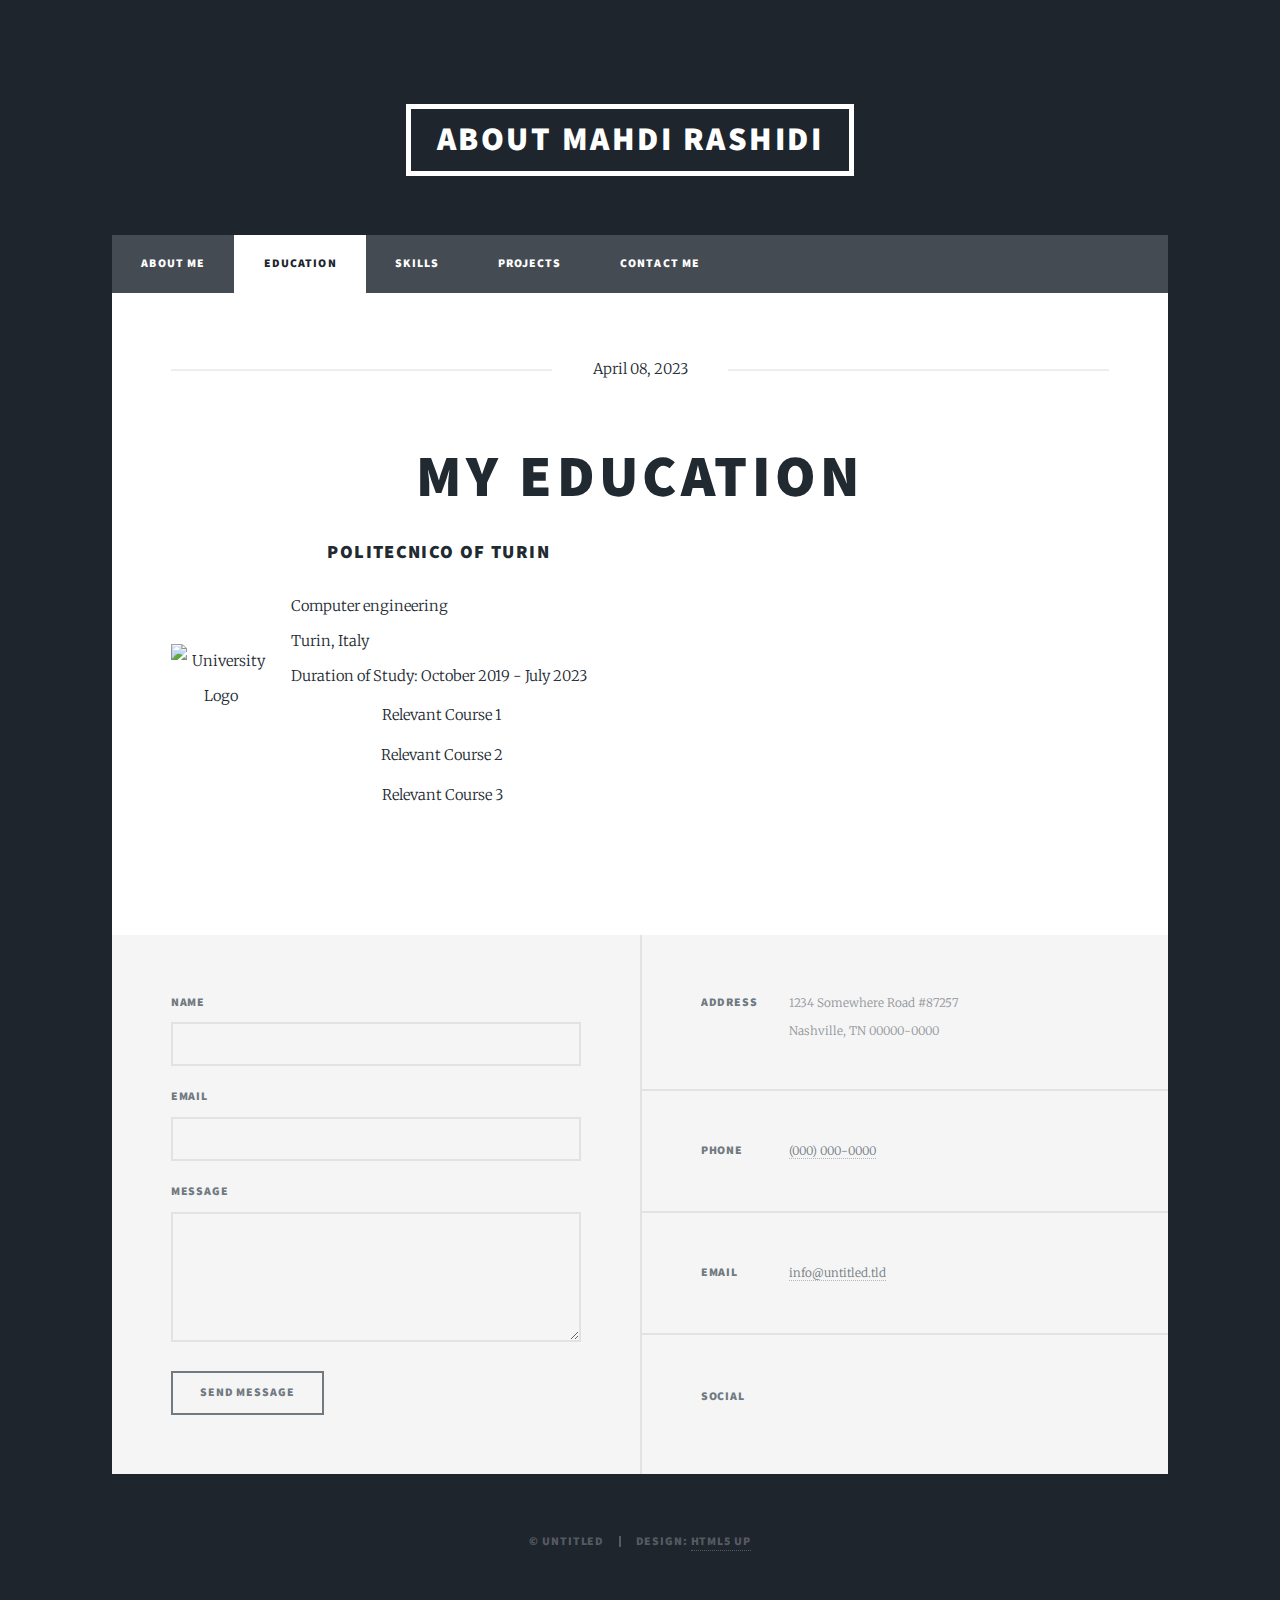
==== commit 5558d881: "removed some unintentional data from index" ====
--- a/education.html
+++ b/education.html
@@ -53,10 +53,10 @@
 										  <img src="university-logo.png" alt="University Logo">
 										</div>
 										<div class="details">
-										  <h3>University Name</h3>
-										  <p>Course Name</p>
-										  <p>City, Country</p>
-										  <p>Duration of Study: Start Date - End Date</p>
+										  <h3>Politecnico of Turin</h3>
+										  <p>Computer engineering</p>
+										  <p>Turin, Italy</p>
+										  <p>Duration of Study: October 2019 - July 2023</p>
 										  <ul>
 											<li>Relevant Course 1</li>
 											<li>Relevant Course 2</li>
